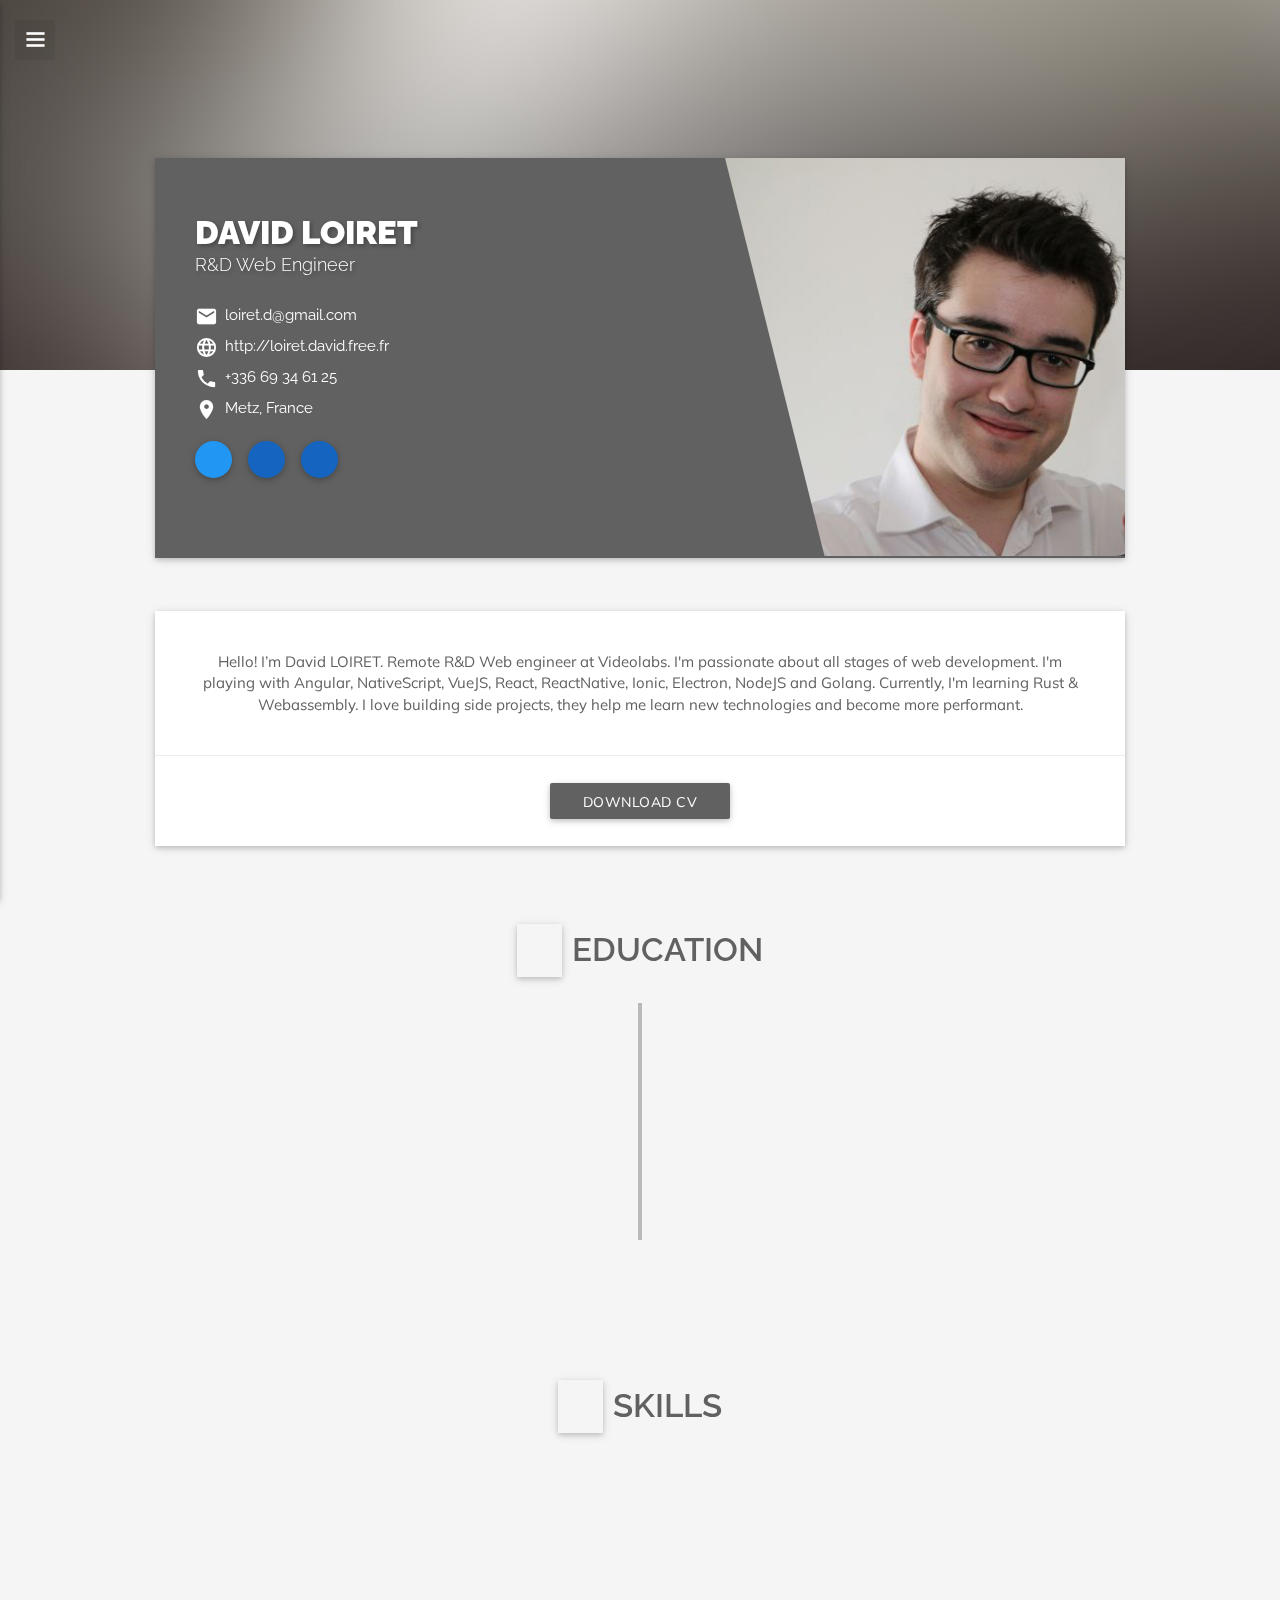
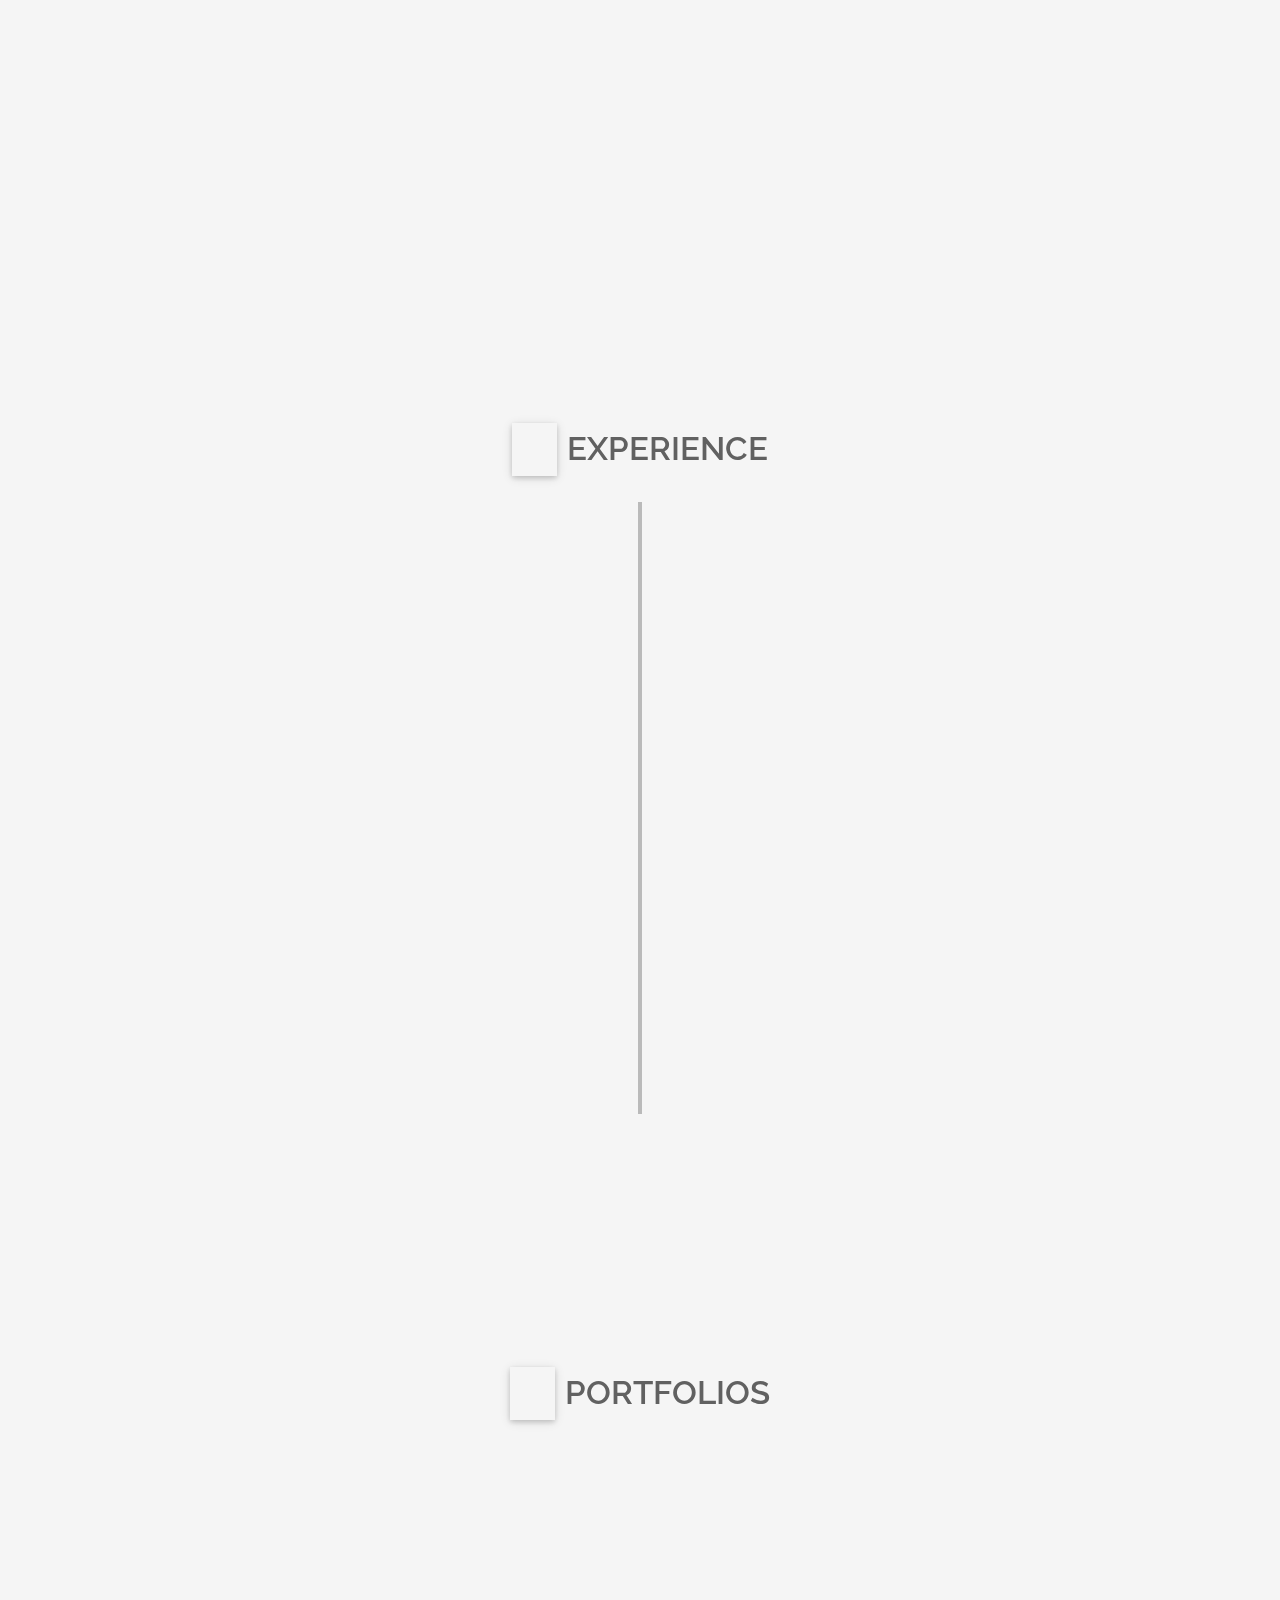
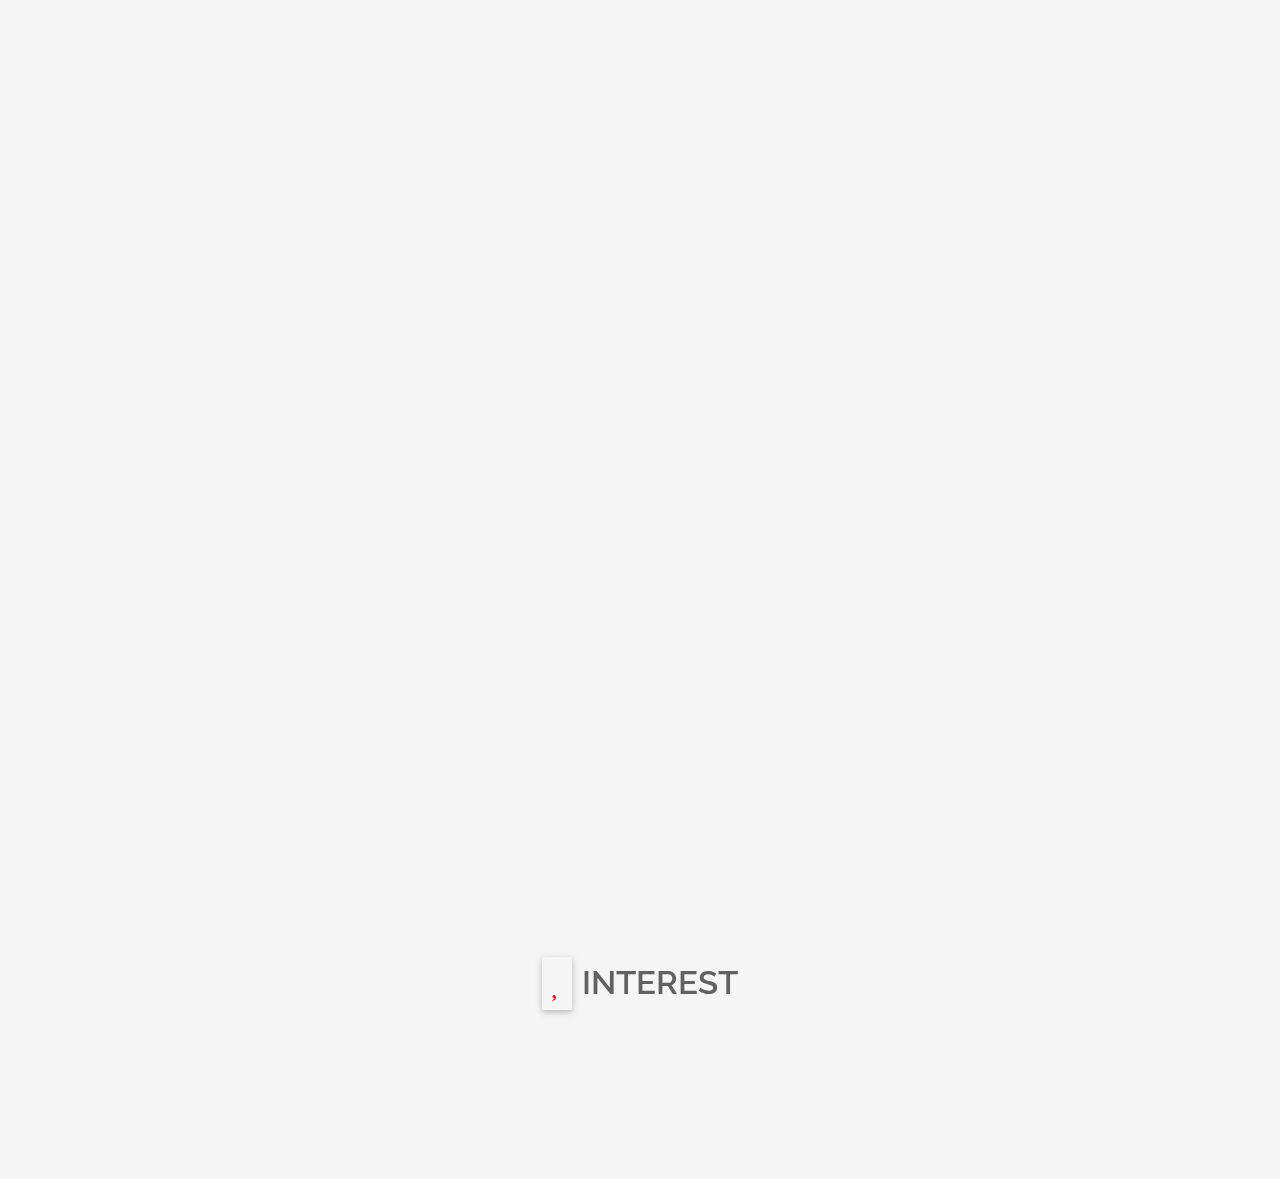
==== index.html @ c0ad0174 "Initial commit" ====
<!DOCTYPE html>
<html lang="en">
<head>
    <meta charset="UTF-8">
    <meta http-equiv="X-UA-Compatible" content="IE=edge">
    <meta name="viewport" content="width=device-width, initial-scale=1, maximum-scale=1">
    <meta name="author" content="David Loiret">
    <meta name="description" content="I’m David LOIRET. Remote R&D Web engineer at Videolabs. I'm passionate about all stages of web development. I'm playing with Angular, NativeScript, VueJS, React, ReactNative, Ionic, Electron, NodeJS and Golang. Currently, I'm learning Rust & Webassembly. I love building side projects, they help me learn new technologies and become more performant.">
    <meta name="keywords" content="">

    <meta property="og:title" content="David LOIRET - RESUME"/>
    <meta property="og:description" content="I’m David LOIRET. Remote R&D Web engineer at Videolabs. I'm passionate about all stages of web development. I'm playing with Angular, NativeScript, VueJS, React, ReactNative, Ionic, Electron, NodeJS and Golang. Currently, I'm learning Rust & Webassembly. I love building side projects, they help me learn new technologies and become more performant."/>
    <meta property="og:type" content="article"/>
    <meta property="og:image" content="images/profile/profile.png"/>
    <meta property="og:url" content="https://example.com/current-url"/>

    <title>David LOIRET - RESUME</title>
    <link rel="icon" href="images/site/fav-icon.png">
    <link rel="apple-touch-icon" href="images/site/apple-touch-icon.png">
    <link href='https://fonts.googleapis.com/css?family=Raleway:500' rel='stylesheet' type='text/css'>
    <link href='https://fonts.googleapis.com/css?family=Muli' rel='stylesheet' type='text/css'>
    <link href="https://fonts.googleapis.com/icon?family=Material+Icons" rel="stylesheet">
    <link href="stylesheets/vendors/font-awesome.min.css" rel="stylesheet">
    <link href="stylesheets/vendors/animate.min.css" rel="stylesheet">
    <link href="stylesheets/vendors/magnific-popup.css" rel="stylesheet">
    <link href="stylesheets/vendors/swiper.min.css" rel="stylesheet">
    <link href="stylesheets/vendors/materialize.css" rel="stylesheet">
    <link href="stylesheets/vendors/bootstrap.min.css" rel="stylesheet">
    <link href="stylesheets/style_gray.css" id="switch_style" rel="stylesheet">
</head>
<body>


<!--==========================================
                  PRE-LOADER
===========================================-->
<div id="loading">
    <div id="loading-center">
        <div id="loading-center-absolute">
            <div class="box-holder animated bounceInDown">
                <span class="load-box"><span class="box-inner"></span></span>
            </div>
            <div class="text-holder text-center">
                <h2>David LOIRET</h2>
                <h6>R&D Web Engineer</h6>
            </div>
        </div>
    </div>
</div>

<!--==========================================
                    HEADER
===========================================-->
<header id="home">
     <!-- MENU BUTTON -->
    <div id="menuToggle">
        <div class="toggle-normal">
            <i class="material-icons top-bar">remove</i>
            <i class="material-icons middle-bar">remove</i>
            <i class="material-icons bottom-bar">remove</i>
        </div>
    </div>
    <nav id="theMenu" class="menu">
        <div id="menu-options" class="menu-wrap">
            <div class="personal-logo card">
                <img alt="personal-logo" class="center-block img-responsive" src="images/profile/profile-mini.jpg">
            </div>
            <br>
            <a href="#home"><i class="title-icon fa fa-user"></i>Home</a>
            <a href="#about"><i class="title-icon fa fa-dashboard"></i>About</a>
            <a href="#education"><i class="title-icon fa fa-graduation-cap"></i>Education</a>
            <a href="#skills"><i class="title-icon fa fa-sliders"></i>Skills</a>
            <a href="#experience"><i class="title-icon fa fa-suitcase"></i>Experience</a>
            <a href="#portfolios"><i class="title-icon fa fa-archive"></i>Portfolios</a>
            <a href="#interest"><i class="title-icon fa fa-heart"></i>Interest</a>
            <!--
            <a href="#contact"><i class="title-icon fa fa-envelope"></i>Contact</a>
            -->
        </div>
    </nav>
    <div class="header-background section"></div>
</header>
<div id="v-card-holder" class="section">
    <div class="container">
        <div class="row">
            <div class="col-md-12 col-sm-12 col-xs-12">
                <div id="v-card" class="card">
                    <div id="profile" class="right">
                        <img alt="profile-image" class="img-responsive" src="images/profile/profile.png">
                        <div class="slant"></div>
                    </div>
                    <div class="card-content">
                        <div class="info-headings">
                            <h4 class="text-uppercase left">David LOIRET</h4>
                            <h6 class="text-capitalize left">R&D Web Engineer</h6>
                        </div>
                        <div class="infos">
                            <ul class="profile-list">
                                <li class="clearfix">
                                    <span class="title"><i class="material-icons">email</i></span>
                                    <span class="content">loiret.d@gmail.com</span>
                                </li>
                                <li class="clearfix">
                                    <span class="title"><i class="material-icons">language</i></span>
                                    <span class="content">http://loiret.david.free.fr</span>
                                </li>
                                <li class="clearfix">
                                    <span class="title"><i class="material-icons">phone</i></span>
                                    <span class="content">+336 69 34 61 25</span>
                                </li>
                                <li class="clearfix">
                                    <span class="title"><i class="material-icons">place</i></span>
                                    <span class="content">Metz, France</span>
                                </li>
                            </ul>
                        </div>
                        <div class="links">
                            <a target="_blank" href="https://twitter.com/david_loiret" class="social btn-floating blue"><i
                                    class="fa fa-twitter"></i></a>
                            <a target="_blank" href="https://www.linkedin.com/in/david-loiret-57247744" class="social  btn-floating blue darken-3"><i
                                    class="fa fa-linkedin"></i></a>
                            <a target="_blank" href="https://github.com/davidloiret" class="social  btn-floating blue darken-3"><i
                                    class="fa fa-github"></i></a>
                        </div>
                    </div>
                </div>
            </div>
        </div>
    </div>
</div>

<!--==========================================
                   ABOUT
===========================================-->
<div id="about" class="section">
    <div class="container">
        <div class="row">
            <div class="col-md-12">
                <!-- DETAILS -->
                <div id="about-card" class="card">
                    <div class="card-content">
                        <p>
                            Hello! I’m David LOIRET. Remote R&D Web engineer at Videolabs.
                            I'm passionate about all stages of web development. I'm playing with Angular, NativeScript, VueJS, React, ReactNative, Ionic, Electron, NodeJS and Golang.
                            Currently, I'm learning Rust & Webassembly.
                            I love building side projects, they help me learn new technologies and become more performant.
                        </p>
                    </div>
                    <div id="about-btn" class="card-action">
                        <div class="about-btn">
                            <a href="cv_david_loiret.pdf" target="_blank" class="btn waves-effect">Download CV</a>
                        </div>
                    </div>
                </div>
            </div>
        </div>
    </div>
</div>


<!--==========================================
                   EDUCATION
===========================================-->
<section id="education" class="section">
    <div class="container">
        <!-- SECTION TITLE -->
        <div class="section-title">
            <h4 class="text-uppercase text-center"><i class="fa fa-book icon-header card" aria-hidden="true"></i>Education</h4>
        </div>

        <div id="timeline-education">
            <div class="timeline-block">
                <div class="timeline-dot"><i class="fa fa-graduation-cap"></i></div>
                <div class="card timeline-content">
                    <div class="card-content">
                        <h6 class="timeline-title">Expertise degree</h6>
                        <div class="timeline-info">
                            <h6>
                                <small>Sup'Biotech, Paris - IONIS</small>
                            </h6>
                            <h6>
                                <small>2012 - 2014</small>
                            </h6>
                        </div>
                        <p>
                            I completed my expertise degree and successfully got a First Class Honours.
                        </p>
                    </div>
                </div>
            </div>
            <div class="timeline-block">
                <div class="timeline-dot"><h6>B</h6></div>
                <div class="card timeline-content">
                    <div class="card-content">
                        <h6 class="timeline-title">Bachelor's degree</h6>
                        <div class="timeline-info">
                            <h6>
                                <small>Sup'Biotech, Paris - IONIS</small>
                            </h6>
                            <h6>
                                <small>2009 - 2012</small>
                            </h6>
                        </div>
                        <p>
                            I completed my preparatory education from this institution.
                            I successful completed all the credits and got A grade overall.
                        </p>
                    </div>
                </div>
            </div>

        </div>
    </div>
</section>


<!--==========================================
                   SKILLS
===========================================-->
<section id="skills" class="section">
    <div class="container">
        <div class="section-title">
            <h4 class="text-uppercase text-center"><i class="fa fa-sliders icon-header card" aria-hidden="true"></i>Skills</h4>
        </div>
        <div class="row">
            <div class="col-md-12 col-sm-12 col-xs-12">
                <div id="skills-card" class="card">
                    <div class="card-content">
                        <div class="row">
                            <div class="col-md-4 col-sm-4 col-xs-12">
                                <div class="skills-title">
                                    <h6 class="text-center">Frontend</h6>
                                </div>
                                <div class="skillbar" data-percent="100%">
                                    <div class="skillbar-title"><span>HTML5 / CSS3 / SASS</span></div>
                                    <div class="skillbar-bar"></div>
                                    <div class="skill-bar-percent">100%</div>
                                </div>
                                <div class="skillbar" data-percent="100%">
                                    <div class="skillbar-title"><span>JavaScript / TypeScript</span></div>
                                    <div class="skillbar-bar"></div>
                                    <div class="skill-bar-percent">100%</div>
                                </div>
                                <div class="skillbar" data-percent="99%">
                                    <div class="skillbar-title"><span>Angular 1 & 2</span></div>
                                    <div class="skillbar-bar"></div>
                                    <div class="skill-bar-percent">99%</div>
                                </div>
                                <div class="skillbar" data-percent="90%">
                                    <div class="skillbar-title"><span>React</span></div>
                                    <div class="skillbar-bar"></div>
                                    <div class="skill-bar-percent">90%</div>
                                </div>
                                <div class="skillbar" data-percent="80%">
                                    <div class="skillbar-title"><span>React Native</span></div>
                                    <div class="skillbar-bar"></div>
                                    <div class="skill-bar-percent">80%</div>
                                </div>
                                <div class="skillbar" data-percent="70%">
                                    <div class="skillbar-title"><span>PHP</span></div>
                                    <div class="skillbar-bar"></div>
                                    <div class="skill-bar-percent">70%</div>
                                </div>
                                <div class="skillbar" data-percent="100%">
                                    <div class="skillbar-title"><span>Ionic</span></div>
                                    <div class="skillbar-bar"></div>
                                    <div class="skill-bar-percent">100%</div>
                                </div>
                            </div>
                            <div class="col-md-4 col-sm-4 col-xs-12">
                                <div class="skills-title">
                                    <h6 class="text-center">Backend</h6>
                                </div>
                                <div class="skillbar" data-percent="95%">
                                    <div class="skillbar-title"><span>NodeJS</span></div>
                                    <div class="skillbar-bar"></div>
                                    <div class="skill-bar-percent">95%</div>
                                </div>
                                <div class="skillbar" data-percent="80%">
                                    <div class="skillbar-title"><span>Go</span></div>
                                    <div class="skillbar-bar"></div>
                                    <div class="skill-bar-percent">80%</div>
                                </div>
                                <div class="skillbar" data-percent="80%">
                                    <div class="skillbar-title"><span>MySQL, PostgreSQL</span></div>
                                    <div class="skillbar-bar"></div>
                                    <div class="skill-bar-percent">80%</div>
                                </div>
                                <div class="skillbar" data-percent="85%">
                                    <div class="skillbar-title"><span>Neo4j, MongoDB, Redis</span></div>
                                    <div class="skillbar-bar"></div>
                                    <div class="skill-bar-percent">85%</div>
                                </div>
                                <div class="skillbar" data-percent="100%">
                                    <div class="skillbar-title"><span>REST API design</span></div>
                                    <div class="skillbar-bar"></div>
                                    <div class="skill-bar-percent">100%</div>
                                </div>
                                <div class="skillbar" data-percent="95%">
                                    <div class="skillbar-title"><span>Docker</span></div>
                                    <div class="skillbar-bar"></div>
                                    <div class="skill-bar-percent">95%</div>
                                </div>
                                <div class="skillbar" data-percent="50%">
                                    <div class="skillbar-title"><span>Kubernetes</span></div>
                                    <div class="skillbar-bar"></div>
                                    <div class="skill-bar-percent">50%</div>
                                </div>
                            </div>
                            <div class="col-md-4 col-sm-4 col-xs-12">
                                <div class="skills-title">
                                    <h6 class="text-center">Personal</h6>
                                </div>
                                <div class="skillbar" data-percent="90%">
                                    <div class="skillbar-title"><span>Communication</span></div>
                                    <div class="skillbar-bar"></div>
                                    <div class="skill-bar-percent">90%</div>
                                </div>
                                <div class="skillbar" data-percent="100%">
                                    <div class="skillbar-title"><span>Teamwork</span></div>
                                    <div class="skillbar-bar"></div>
                                    <div class="skill-bar-percent">100%</div>
                                </div>
                                <div class="skillbar" data-percent="90%">
                                    <div class="skillbar-title"><span>Creativity</span></div>
                                    <div class="skillbar-bar"></div>
                                    <div class="skill-bar-percent">90%</div>
                                </div>
                                <div class="skillbar" data-percent="100%">
                                    <div class="skillbar-title"><span>Dedication</span></div>
                                    <div class="skillbar-bar"></div>
                                    <div class="skill-bar-percent">100%</div>
                                </div>
                            </div>
                        </div>
                    </div>
                </div>
            </div>
        </div>
    </div>
</section>

<!--==========================================
                   EXPERIENCE
===========================================-->
<section id="experience" class="section">
    <div class="container">
        <!-- SECTION TITLE -->
        <div class="section-title">
            <h4 class="text-uppercase text-center"><i class="fa fa-puzzle-piece card icon-header" aria-hidden="true"></i>Experience</h4>
        </div>

        <div id="timeline-experience">
            <div class="timeline-block">
                <div class="timeline-dot"><h6>V</h6></div>
                <div class="card timeline-content">
                    <div class="card-content">
                        <h6 class="timeline-title">Remote R&D Web Engineer</h6>
                        <div class="timeline-info">
                            <h6>
                                <small><a target="_blank" href="https://videolabs.io">Videolabs</a></small>
                            </h6>
                            <h6>
                                <small>Juin 2016 - Continue...</small>
                            </h6>
                        </div>
                        <p>
                            Lead of the frontend of a multi-media content tracking and recommendation service build on top of Angular. I'm also in charge of the development of the scrobble browser extension.
                            When needed, I'm performing missions for multi-media clients.
                        </p>
                    </div>
                </div>
            </div>
            <div class="timeline-block">
                <div class="timeline-dot"><h6>G</h6></div>
                <div class="card timeline-content">
                    <div class="card-content">
                        <h6 class="timeline-title">Mentor</h6>
                        <div class="timeline-info">
                            <h6>
                                <small><a href="https://summerofcode.withgoogle.com/">Videolan Google Summer Of Code</a></small>
                            </h6>
                            <h6>
                                <small>May 30 - August 21, 2017</small>
                            </h6>
                        </div>
                        <p>
                            Redesign of the VLC remote web interface. The aims were to bring a better UI and move to modern frontend using Vuejs and ES6.
                            <a target="_blank" href="https://medium.com/@gautamc/google-summer-of-code-2017-final-report-ef869351937f">View report</a>
                            <br/><br/>
                            <small><a class="popup-image" data-effect="mfp-3d-unfold" href="images/google_summer_of_code/certificate_google_summer_of_code.png">View certificate</a></small>
                        </p>
                    </div>
                </div>
            </div>
            <div class="timeline-block">
                <div class="timeline-dot"><h6>S</h6></div>
                <div class="card timeline-content">
                    <div class="card-content">
                        <h6 class="timeline-title">R&D Web Engineer</h6>
                        <div class="timeline-info">
                            <h6>
                                <small><a target="_blank" href="http://www.spallian.com">Spallian</a></small>
                            </h6>
                            <h6>
                                <small>Dec 2014 - Mai 2015</small>
                            </h6>
                        </div>
                        <p>
                            Development of <a href="http://www.spallian.com/solution/tellmycity">TellMyCity</a> (AngularJS, Cordova, Ionic).
                            I was responsible for the development of the backoffice and the mobile application.
                            <a href="http://www.spallian.com/solution/tellmycity">TellMyCity</a> simplifies the whole relation between citizens and public services. 
                        </p>
                    </div>
                </div>
            </div>
            <div class="timeline-block">
                <div class="timeline-dot"><h6>V</h6></div>
                <div class="card timeline-content">
                    <div class="card-content">
                        <h6 class="timeline-title">Web Developer</h6>
                        <div class="timeline-info">
                            <h6>
                                <small><a target="_blank" href="https://www.vanksen.com/">Vanksen</a></small>
                            </h6>
                            <h6>
                                <small>Aug 2014 - Nov 2014</small>
                            </h6>
                        </div>
                        <p>
                            Development of Facebook games & Websites (PHP, JavaScript, HTML5, CSS3)
                        </p>
                    </div>
                </div>
            </div>
            <div class="timeline-block">
                <div class="timeline-dot"><h6>D</h6></div>
                <div class="card timeline-content">
                    <div class="card-content">
                        <h6 class="timeline-title">Frontend developer</h6>
                        <div class="timeline-info">
                            <h6>
                                <small><a target="_blank" href="https://discngine.com">Discngine</a></small>
                            </h6>
                            <h6>
                                <small>Feb 2014 - Juil 2014</small>
                            </h6>
                        </div>
                        <p>
                            Development of a interactive Web App for the visualization of large dataset (network graph)
                        </p>
                    </div>
                </div>
            </div>

        </div>
    </div>
</section>

<!--==========================================
                  PORTFOLIOS
===========================================-->
<section id="portfolios" class="section">
    <div class="container">
        <div class="section-title">
            <h4 class="text-uppercase text-center"><i class="fa fa-briefcase icon-header card"></i>Portfolios</h4>
        </div>
        <div id="portfolios-card" class="row">
            <ul class="nav nav-tabs">
                <li class="active waves-effect list-shuffle"><a id="all-sample" class="active" href="#all"
                                                                data-toggle="tab">ALL</a>
                <li class="waves-effect list-shuffle"><a class="cate" href="#a" data-toggle="tab">APPS</a></li>
                <li class="waves-effect list-shuffle"><a class="cate" href="#c" data-toggle="tab">WEBSITES</a></li>
            </ul>
            <div class="tab-content">
                <div id="all"></div>
                <div id="a" class="row">
                    <div class="col-md-9 col-sm-12 col-xs-12 grid inLeft">
                        <figure class="port-effect-scale">
                            <img src="images/discngine/appli1-web.jpg" class="img-responsive discngine-img" alt="portfolio-demo"/>
                            <figcaption>
                                <h2>DataViz at Discngine</h2>
                                <p>Interactive Web App for the visualization of network graph.
                                Build with Angular.js, Neo4j, PHP</p>

                                <a href="images/discngine/appli1.png" class="popup-image" data-effect="mfp-3d-unfold">View
                                    more</a>
                            </figcaption>
                        </figure>
                    </div>

                    <div class="col-md-3 col-sm-4 col-xs-12 grid inLeft">
                        <figure class="port-effect-up">
                            <img src="images/tellmycity/home-web.jpg" class="img-responsive" alt="portfolio-demo"/>
                            <figcaption>
                                <h2><i class="fa fa-play-circle" aria-hidden="true"></i>TellMyCity Mobile<span> </span>
                                </h2>
                                <p>Build with Ionic</p>
                                <a class="popup-youtube" href="https://www.youtube.com/watch?v=nOumxP2wpcM">View more</a>
                            </figcaption>
                        </figure>
                    </div>

                    <div class="col-md-8 col-sm-8 col-xs-12 grid inRight">
                        <figure class="port-effect-up">
                            <img src="images/tellmycity/signaler_1-web.jpg" class="img-responsive" alt="portfolio-demo"/>
                            <figcaption>
                                <h2><i class="fa fa-play-circle" aria-hidden="true"></i>TellMyCity Backoffice<span></span>
                                </h2>
                                <p>Build with Angular.js, OpenStreet map</p>
                                <a class="popup-youtube" href="https://www.youtube.com/watch?v=nOumxP2wpcM">View more</a>
                            </figcaption>
                        </figure>
                    </div>
                    <div class="col-md-4 col-sm-8 col-xs-12 grid inRight">
                        <figure class="port-effect-up">
                            <img src="images/cashklick/sbg-nativescript-web.jpg" class="img-responsive sbg-img" alt="portfolio-demo"/>
                            <figcaption>
                                <h2>SBG Alerting Backoffice</h2>
                                <p>Build with Angular & NativeScript</p>
                                <a href="images/cashklick/sbg-nativescript-web.jpg" class="popup-image" data-effect="mfp-3d-unfold">View
                                    more</a>
                            </figcaption>
                        </figure>
                    </div>
                </div>

                <div id="c" class="row">
                    <div class="col-md-4 col-sm-6 col-xs-12 grid inLeft">
                        <figure class="port-effect-up">
                            <img src="images/videolabs/videolabs.io-mini.png" class="img-responsive" alt="portfolio-demo"/>
                            <figcaption>
                                <h2>Videolabs Website</h2>
                                <p>Videolabs Website</p>
                                <a target="_blank" href="https://videolabs.io">View more</a>
                            </figcaption>
                        </figure>
                    </div>
                    <div class="col-md-4 col-sm-6 col-xs-12 grid inLeft">
                        <figure class="port-effect-up">
                            <img src="images/videolabs/videolan_events_vdd18-mini.png" class="img-responsive" alt="portfolio-demo"/>
                            <figcaption>
                                <h2>Video Dev Days 2018 Website</h2>
                                <p>Video Dev Days 2018 Website</p>
                                <a target="_blank" href="https://www.videolan.org/videolan/events/vdd18/">View more</a>
                            </figcaption>
                        </figure>
                    </div>
                    <div class="col-md-4 col-sm-6 col-xs-12 grid inLeft">
                        <figure class="port-effect-up">
                            <img src="images/videolabs/vizr.io-mini.png" class="img-responsive" alt="portfolio-demo"/>
                            <figcaption>
                                <h2>Vizr Website</h2>
                                <p>Vizr Website</p>
                                <a target="_blank" href="https://vizr.io/">View more</a>
                            </figcaption>
                        </figure>
                    </div>
                </div>
            </div>
            <div class="row">
                <div class="col-md-12 col-sm-12 col-xs-12">
                    <button id="add-more" class="center-block btn-large waves-effect"><i id="port-add-icon"
                                                                                         class="fa fa-plus"></i>
                    </button>
                </div>
            </div>
        </div>
    </div>
</section>

<!--==========================================
                   INTEREST
===========================================-->
<section id="interest" class="section">
    <div class="container">
        <!-- SECTION TITLE -->
        <div class="section-title">
            <h4 class="text-uppercase text-center"><i class="fa fa-heart card icon-header icon-heart" aria-hidden="true"></i>Interest</h4>
        </div>

        <div id="interest-card" class="card">
            <div class="row no-gutters">
                <div class="col-md-2 col-sm-4 col-xs-6  box text-center">
                    <div class="interest-icon">
                        <i class="fa fa-music"></i>
                        <span>Music</span>
                    </div>
                </div>
                <div class="col-md-2 col-sm-4 col-xs-6 box text-center">
                    <div class="interest-icon-even">
                        <i class="fa fa-gamepad"></i>
                        <span>Gaming</span>
                    </div>
                </div>
                <div class="col-md-2 col-sm-4 col-xs-6 box text-center">
                    <div class="interest-icon">
                        <i class="fa fa-camera"></i>
                        <span>Photography</span>
                    </div>
                </div>
                <div class="col-md-2 col-sm-4 col-xs-6 box text-center">
                    <div class="interest-icon-even">
                        <i class="fa fa-pencil"></i>
                        <span>Creation</span>
                    </div>
                </div>
                <div class="col-md-2 col-sm-4 col-xs-6 box text-center">
                    <div class="interest-icon">
                        <i class="fa fa-plane"></i>
                        <span>Traveling</span>
                    </div>
                </div>
                <div class="col-md-2 col-sm-4 col-xs-6 box text-center">
                    <div class="interest-icon-even">
                        <i class="fa fa-film"></i>
                        <span>Movies</span>
                    </div>
                </div>
            </div>
        </div>
    </div>
</section>
<div id="scroll-top">
    <div id="scrollup"><i class="fa fa-angle-up"></i></div>
</div>

<footer>

</footer>

<!--==========================================
                  SCRIPTS
===========================================-->

<!--==========================================
                  OTHER PROJECTS
                  - Pixelyo (add to portfolio when screenshot)
                  - Next -> add portfolio
                  - Followlib bot
                  - Facebook bot (cashklick freelance)
                  - Drawing lib
                  - LiveEditor
                  - WonderGro
===========================================-->
<script src="javascript/vendors/jquery-2.1.3.min.js"></script>
<script src="javascript/vendors/bootstrap.min.js"></script>
<script src="javascript/vendors/materialize.min.js"></script>
<script src="javascript/vendors/markerwithlabel.min.js"></script>
<script src="javascript/vendors/retina.min.js"></script>
<script src="javascript/vendors/scrollreveal.min.js"></script>
<script src="javascript/vendors/swiper.jquery.min.js"></script>
<script src="javascript/vendors/jquery.magnific-popup.min.js"></script>
<script src="javascript/custom.js"></script>


</body>
</html>
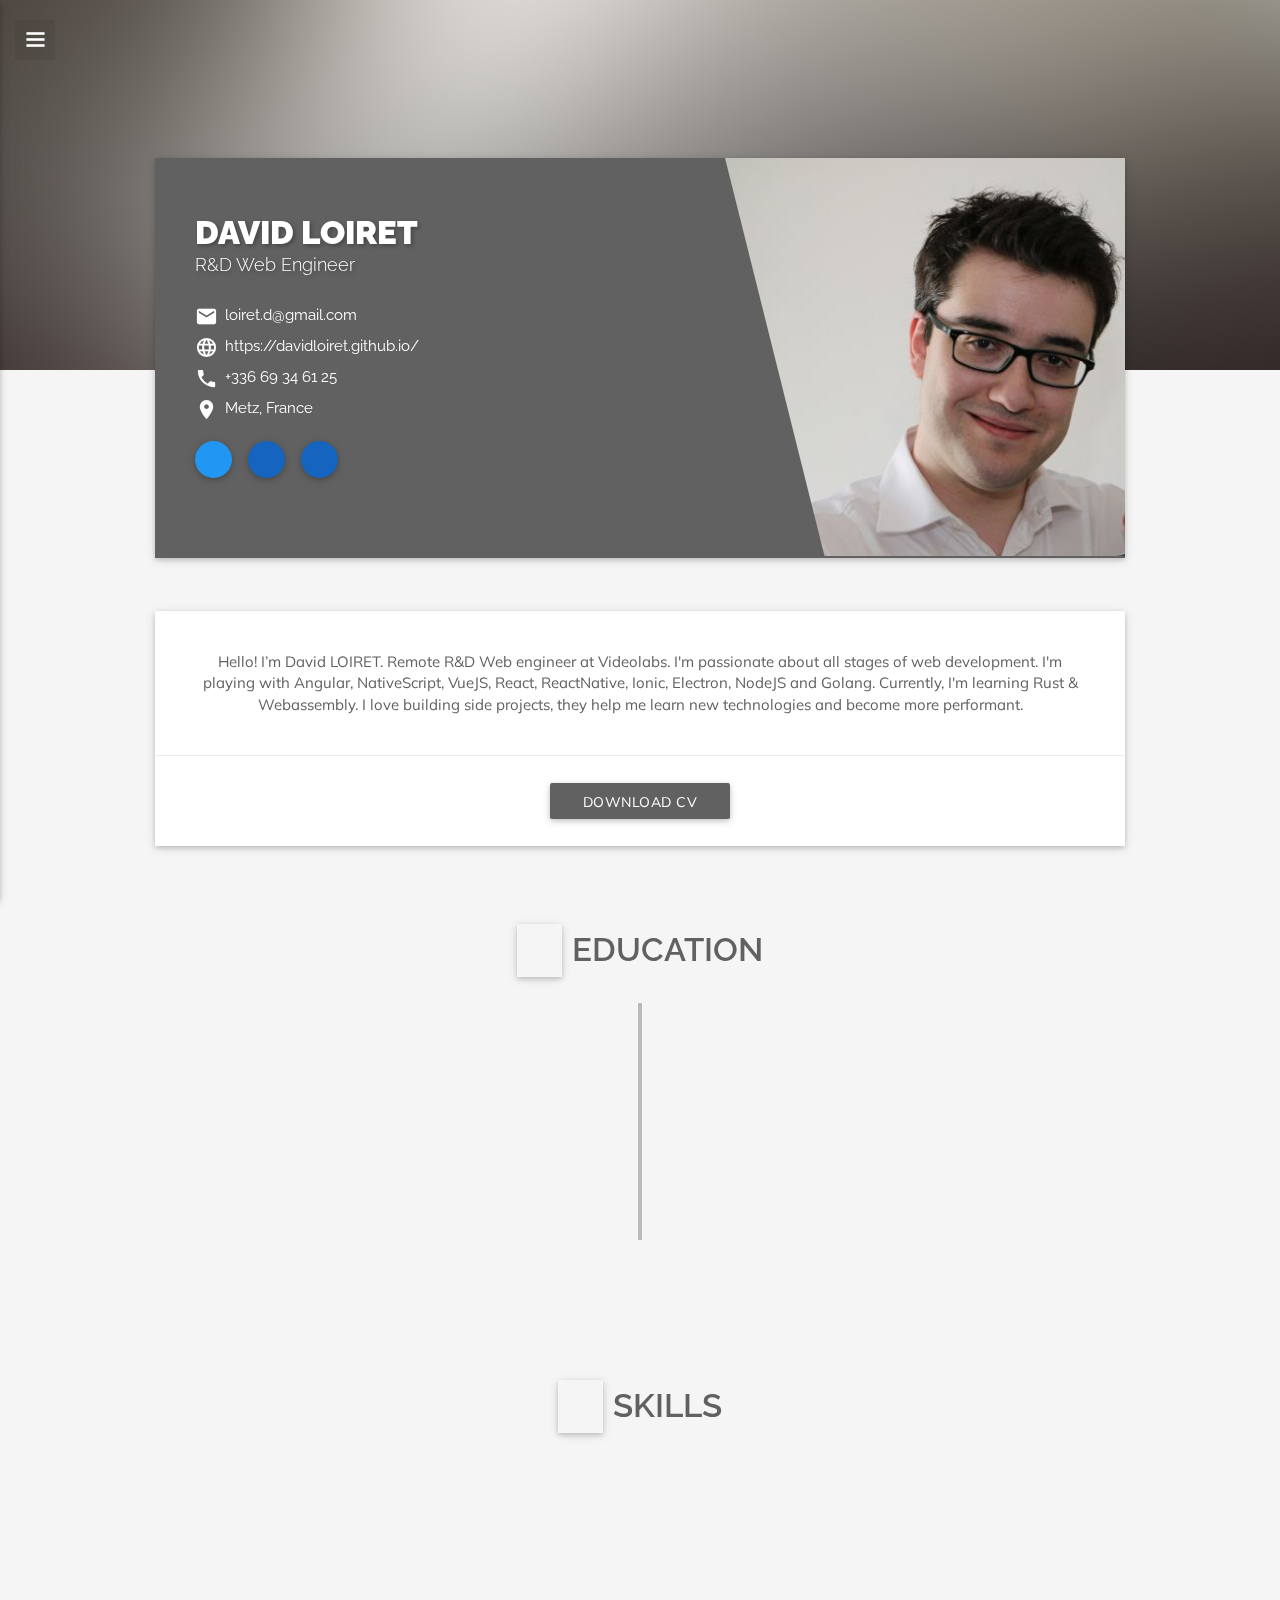
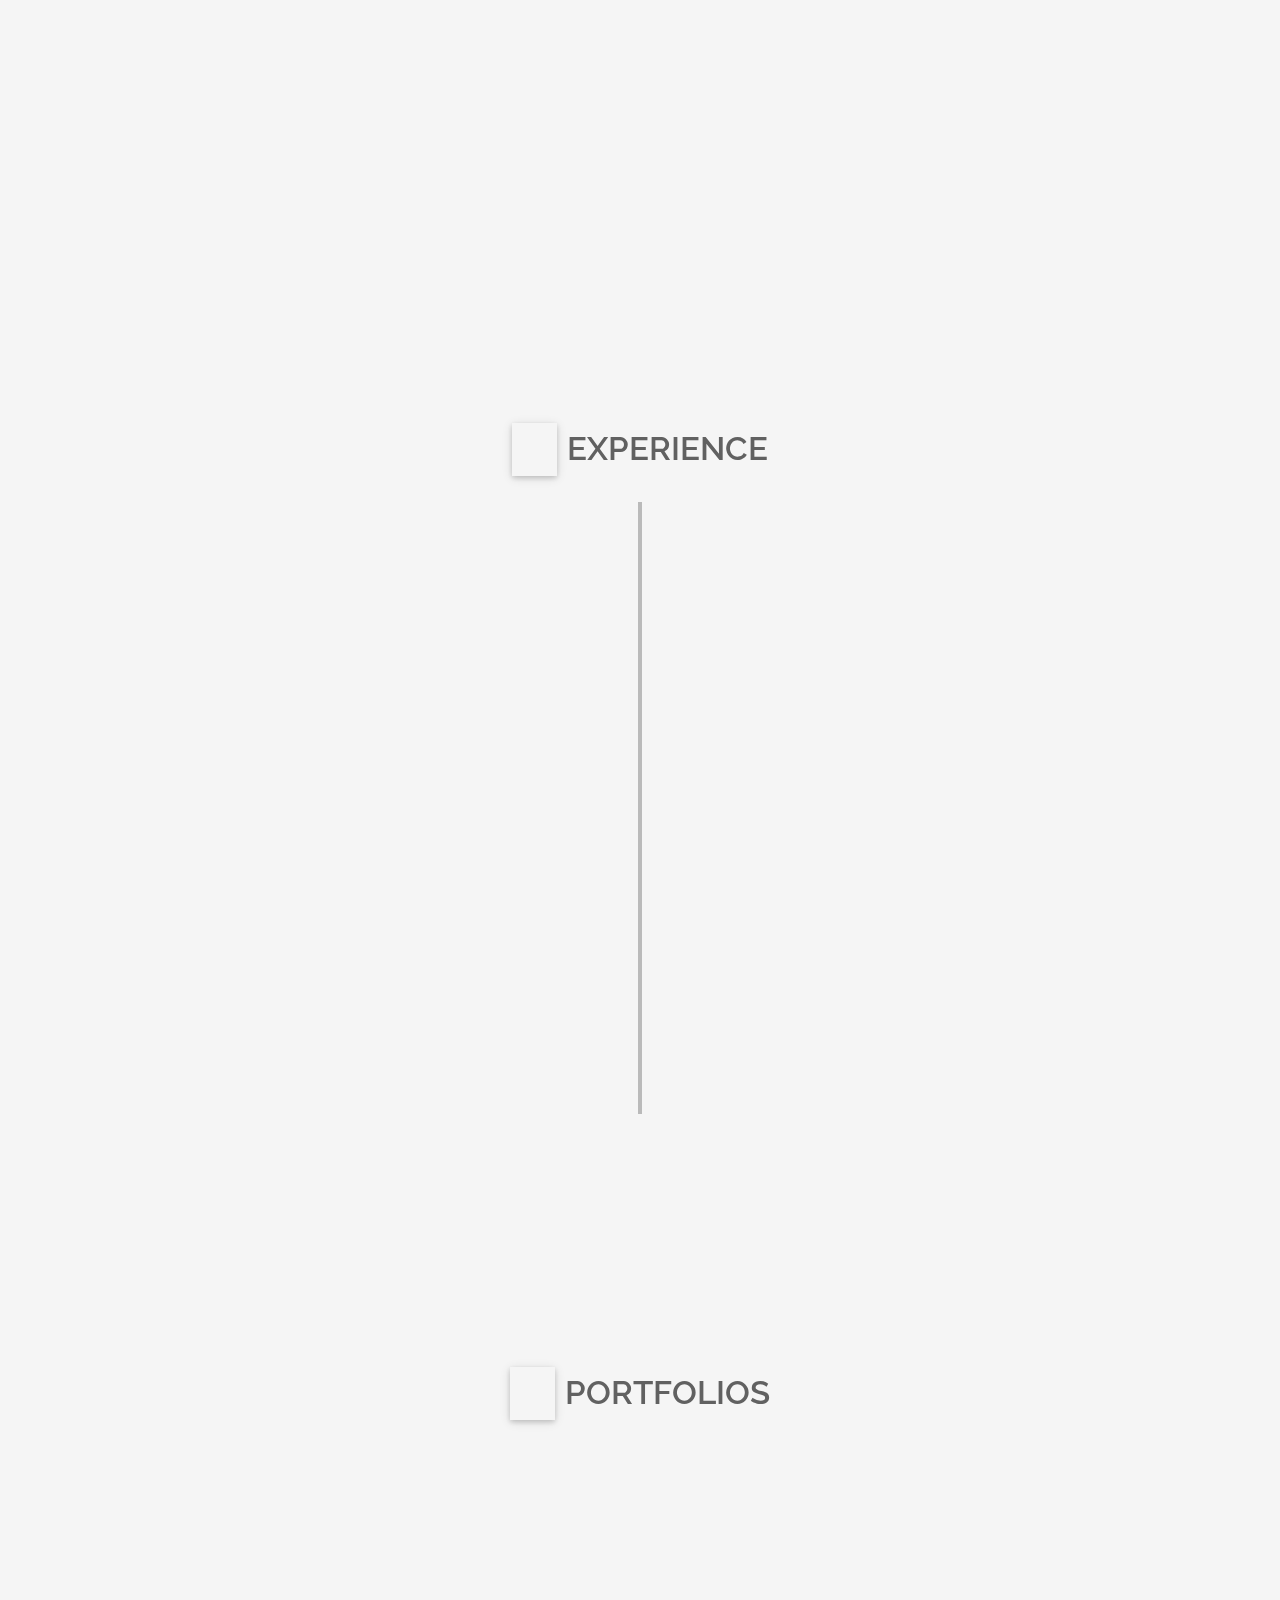
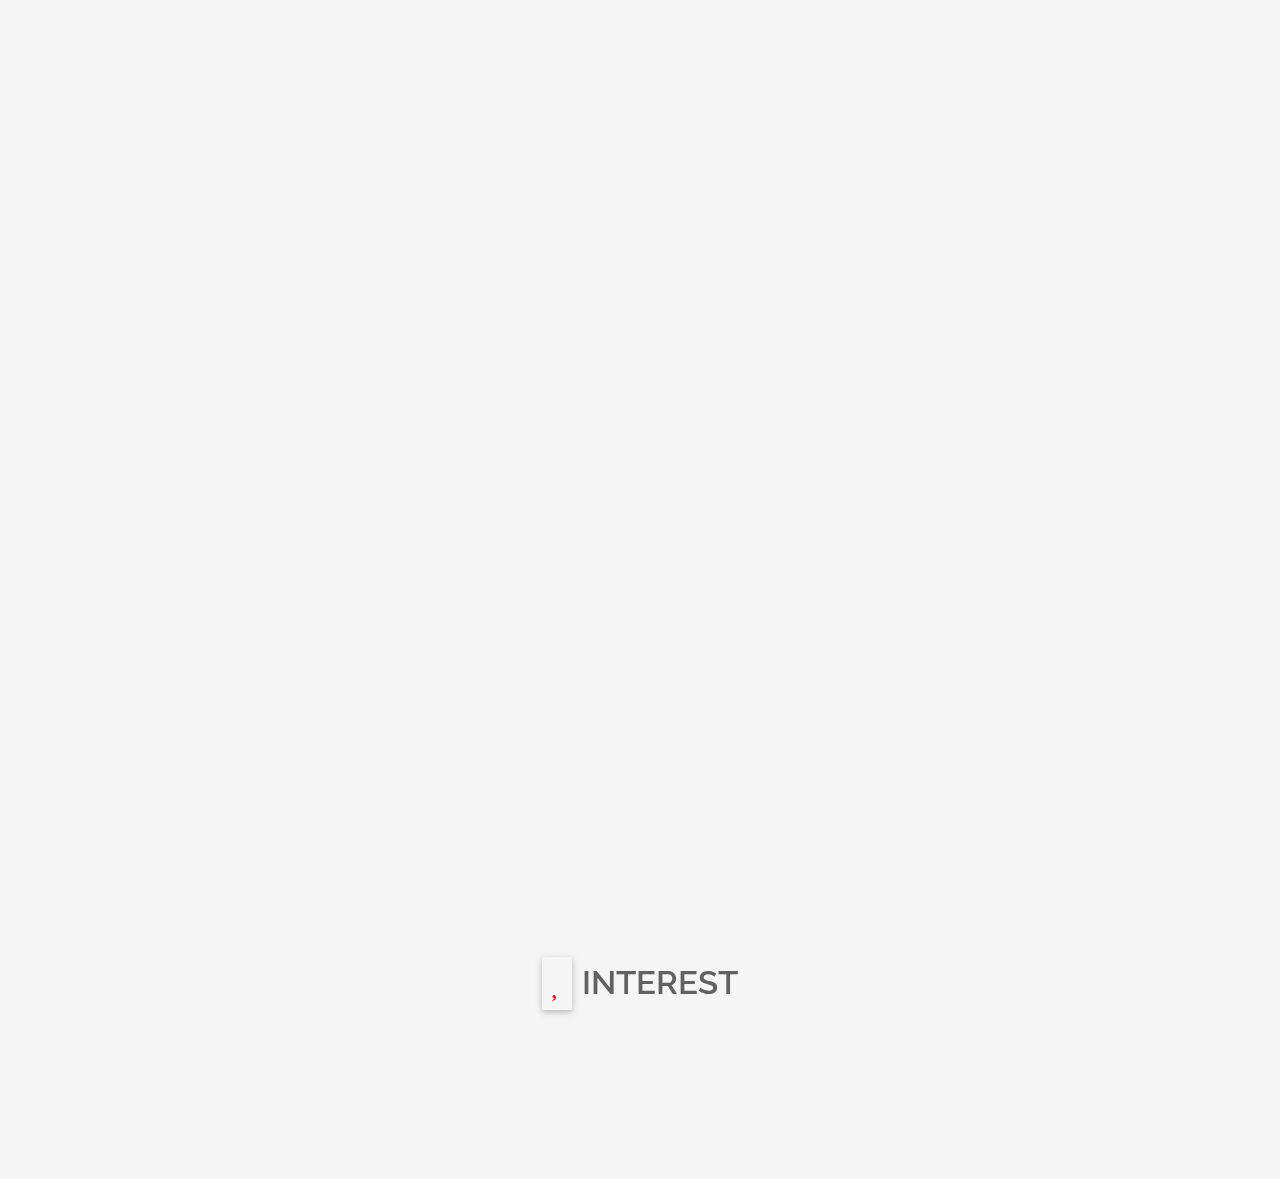
==== commit 66afccc6: "Update website url" ====
--- a/index.html
+++ b/index.html
@@ -11,8 +11,8 @@
     <meta property="og:title" content="David LOIRET - RESUME"/>
     <meta property="og:description" content="I’m David LOIRET. Remote R&D Web engineer at Videolabs. I'm passionate about all stages of web development. I'm playing with Angular, NativeScript, VueJS, React, ReactNative, Ionic, Electron, NodeJS and Golang. Currently, I'm learning Rust & Webassembly. I love building side projects, they help me learn new technologies and become more performant."/>
     <meta property="og:type" content="article"/>
-    <meta property="og:image" content="images/profile/profile.png"/>
-    <meta property="og:url" content="https://example.com/current-url"/>
+    <meta property="og:image" content="https://davidloiret.github.io/images/profile/profile.png"/>
+    <meta property="og:url" content="https://davidloiret.github.io/"/>
 
     <title>David LOIRET - RESUME</title>
     <link rel="icon" href="images/site/fav-icon.png">
@@ -102,7 +102,7 @@
                                 </li>
                                 <li class="clearfix">
                                     <span class="title"><i class="material-icons">language</i></span>
-                                    <span class="content">http://loiret.david.free.fr</span>
+                                    <span class="content">https://davidloiret.github.io/</span>
                                 </li>
                                 <li class="clearfix">
                                     <span class="title"><i class="material-icons">phone</i></span>
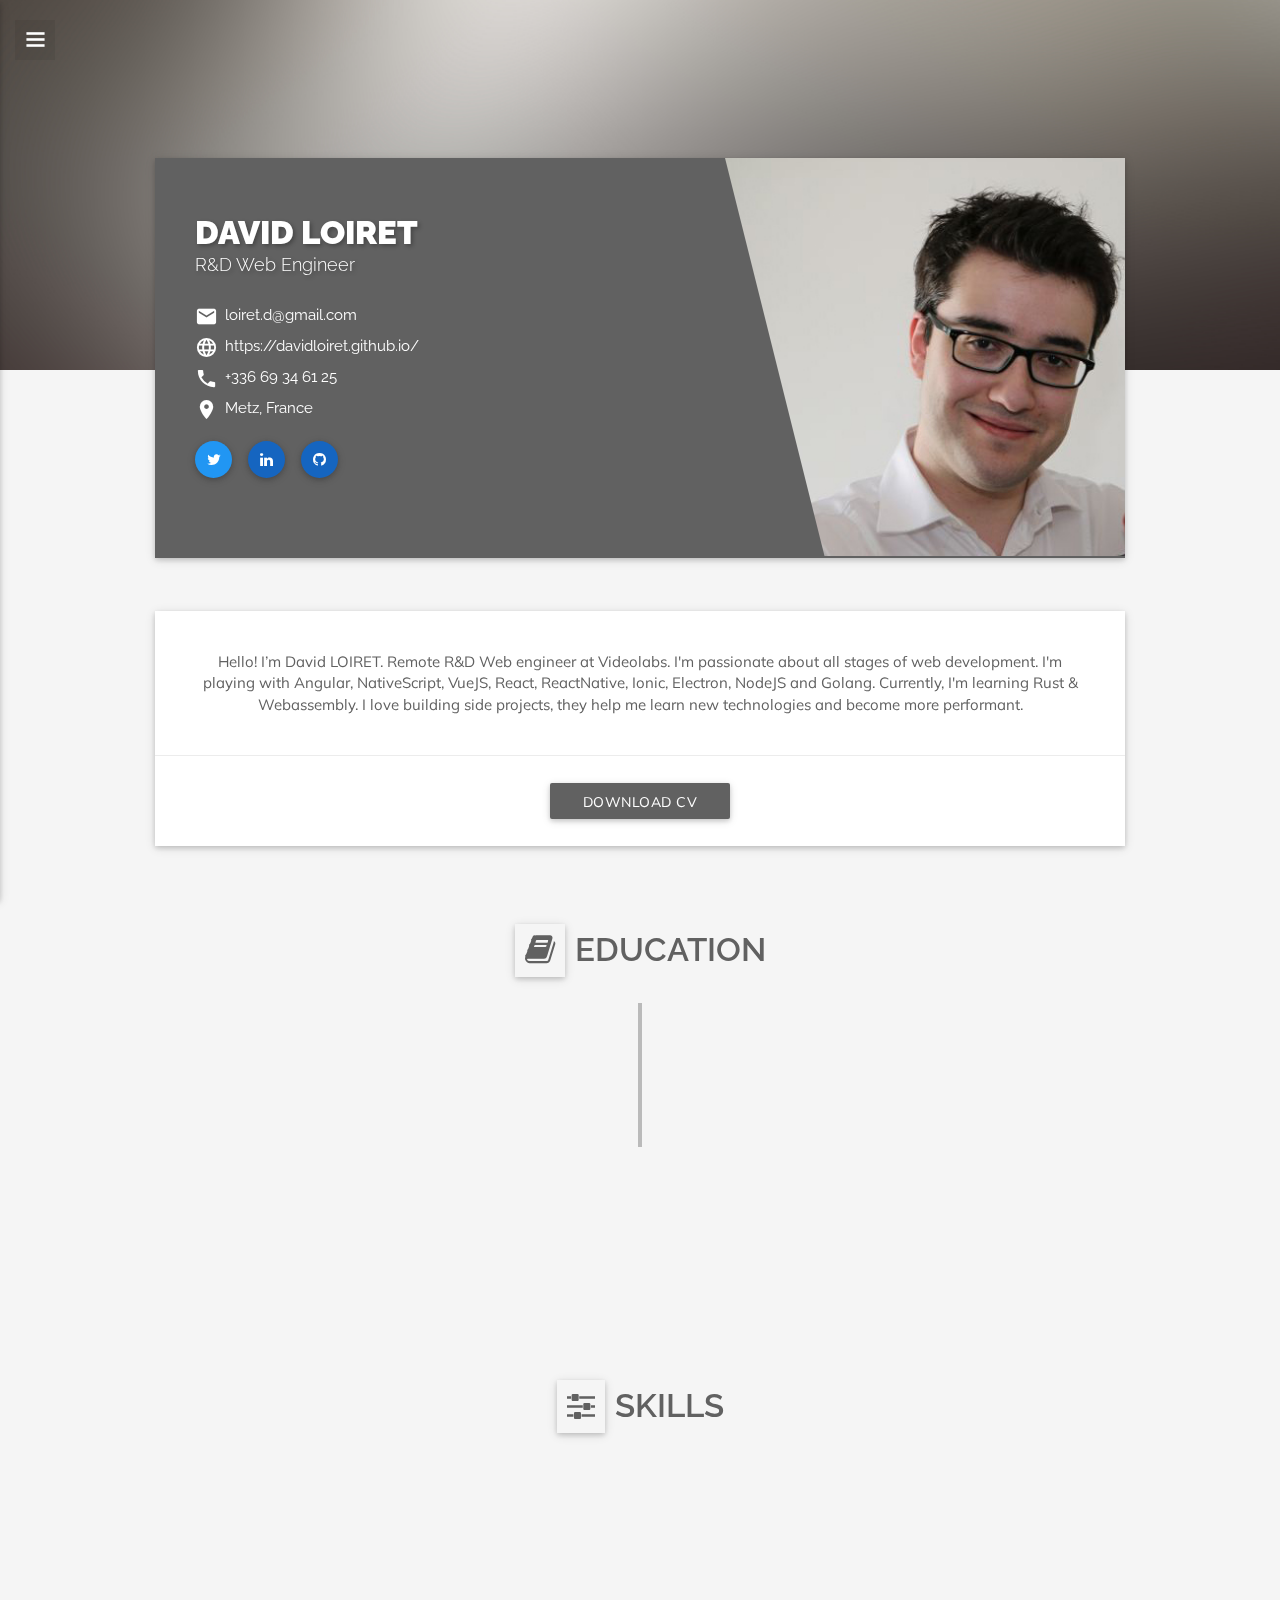
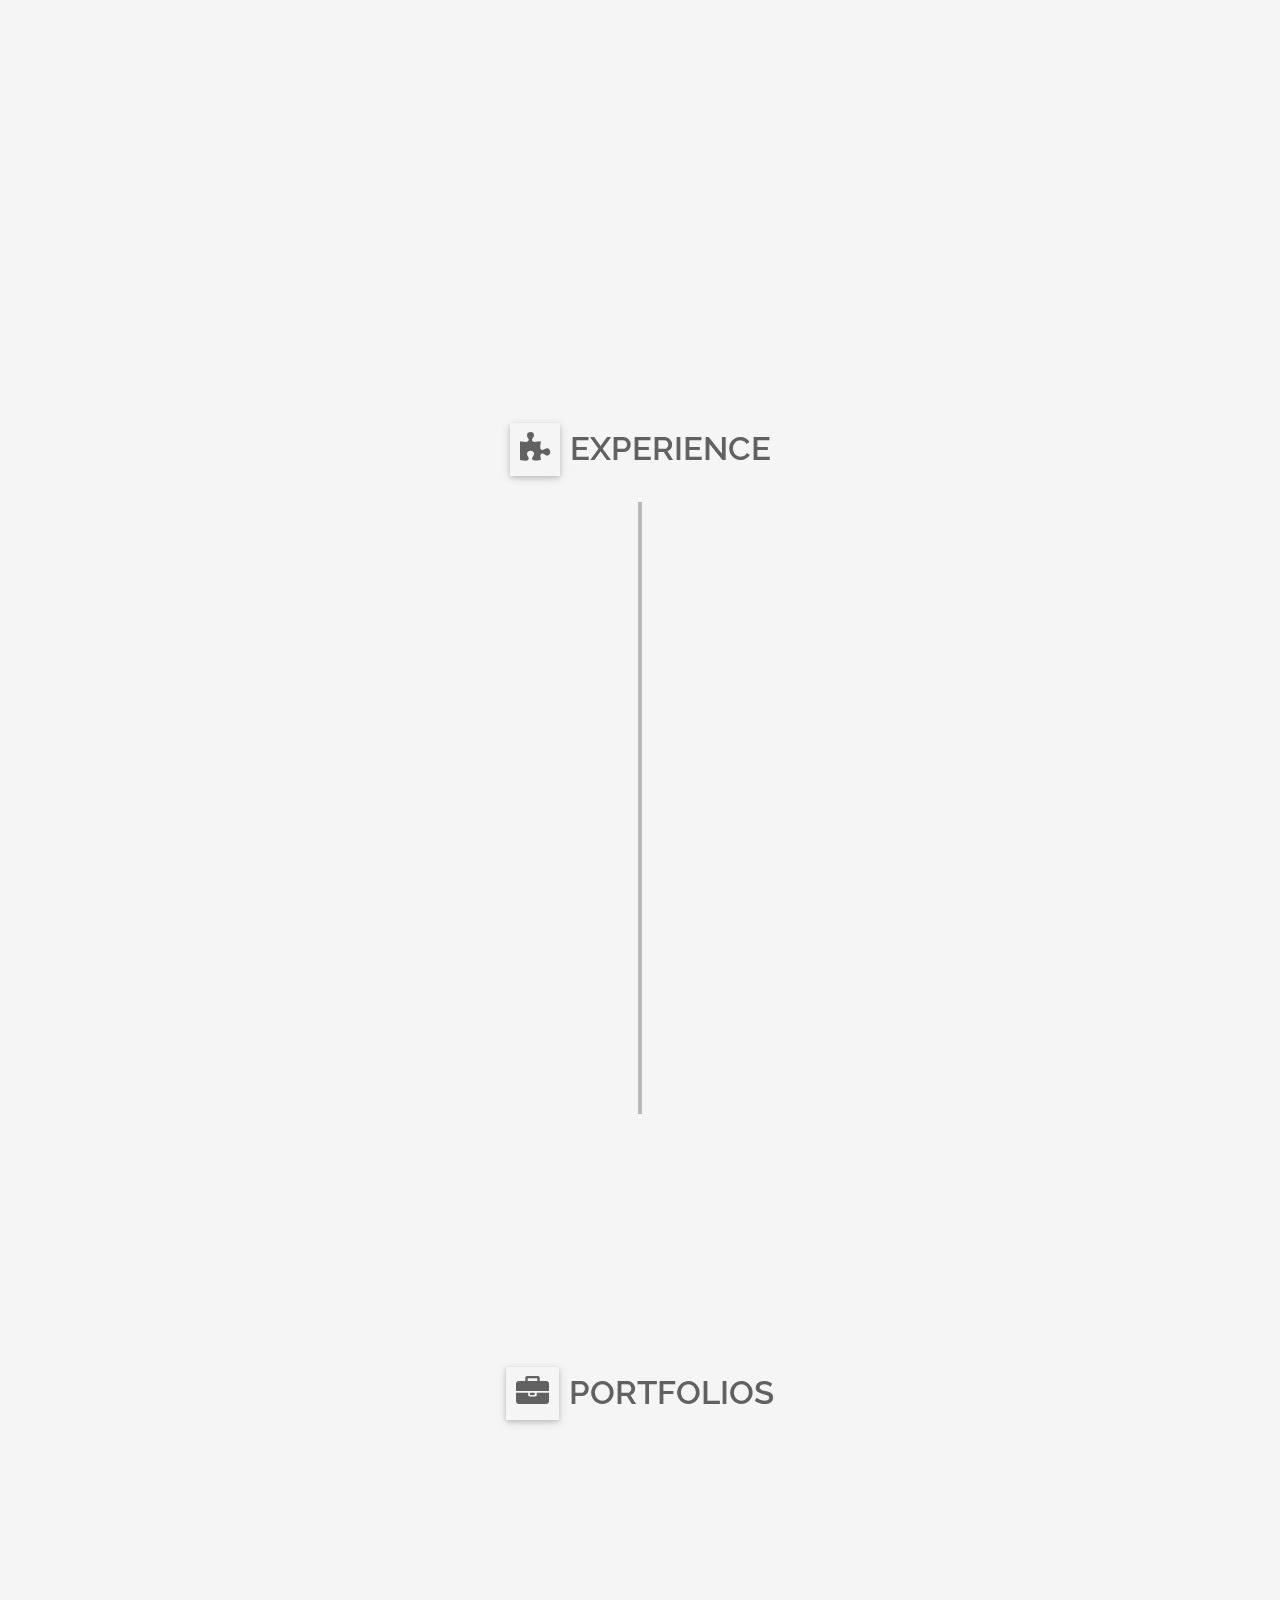
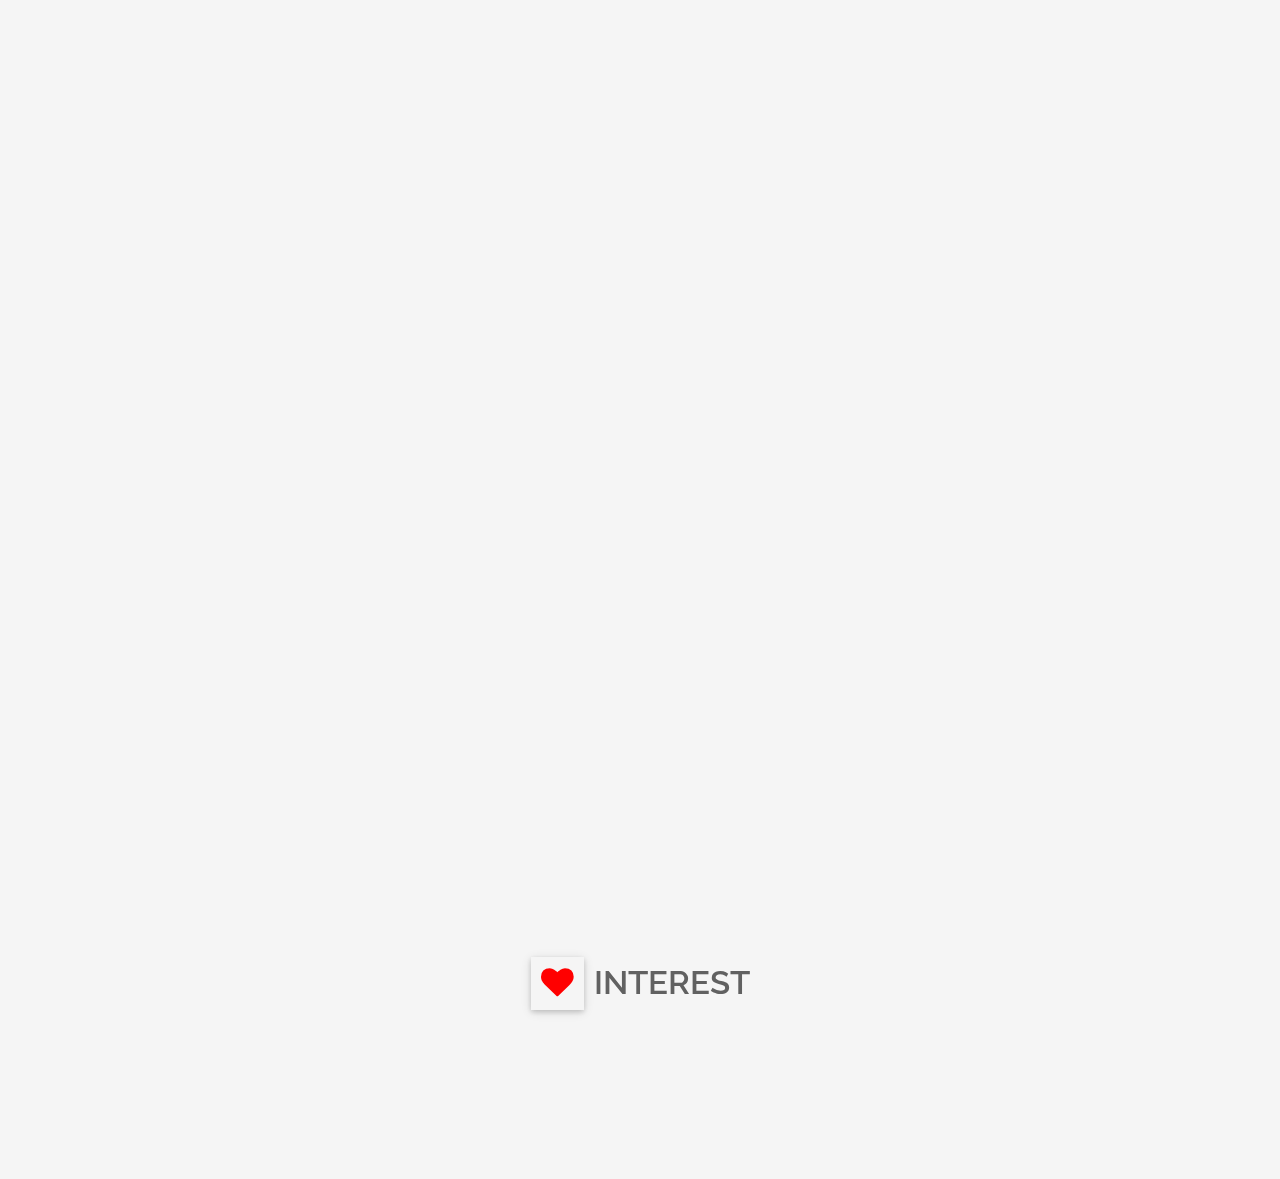
==== commit ab3332e6: "Remove unused vendor" ====
--- a/index.html
+++ b/index.html
@@ -176,7 +176,7 @@
                         <h6 class="timeline-title">Expertise degree</h6>
                         <div class="timeline-info">
                             <h6>
-                                <small>Sup'Biotech, Paris - IONIS</small>
+                                <small><a target="_blank" href="https://www.supbiotech.fr/">Sup'Biotech, Paris - IONIS</a></small>
                             </h6>
                             <h6>
                                 <small>2012 - 2014</small>
@@ -195,7 +195,7 @@
                         <h6 class="timeline-title">Bachelor's degree</h6>
                         <div class="timeline-info">
                             <h6>
-                                <small>Sup'Biotech, Paris - IONIS</small>
+                                <small><a target="_blank" href="https://www.supbiotech.fr/">Sup'Biotech, Paris - IONIS</a></small>
                             </h6>
                             <h6>
                                 <small>2009 - 2012</small>
@@ -378,7 +378,7 @@
                         <h6 class="timeline-title">Mentor</h6>
                         <div class="timeline-info">
                             <h6>
-                                <small><a href="https://summerofcode.withgoogle.com/">Videolan Google Summer Of Code</a></small>
+                                <small><a target="_blank" href="https://summerofcode.withgoogle.com/">Videolan Google Summer Of Code</a></small>
                             </h6>
                             <h6>
                                 <small>May 30 - August 21, 2017</small>
@@ -386,7 +386,7 @@
                         </div>
                         <p>
                             Redesign of the VLC remote web interface. The aims were to bring a better UI and move to modern frontend using Vuejs and ES6.
-                            <a target="_blank" href="https://medium.com/@gautamc/google-summer-of-code-2017-final-report-ef869351937f">View report</a>
+                            <a target="_blank" href="https://medium.com/@gautamc/google-summer-of-code-2017-final-report-ef869351937f">View report.</a>
                             <br/><br/>
                             <small><a class="popup-image" data-effect="mfp-3d-unfold" href="images/google_summer_of_code/certificate_google_summer_of_code.png">View certificate</a></small>
                         </p>
@@ -407,9 +407,9 @@
                             </h6>
                         </div>
                         <p>
-                            Development of <a href="http://www.spallian.com/solution/tellmycity">TellMyCity</a> (AngularJS, Cordova, Ionic).
+                            Development of <a target="_blank" href="http://www.spallian.com/solution/tellmycity">TellMyCity</a> (AngularJS, Cordova, Ionic).
                             I was responsible for the development of the backoffice and the mobile application.
-                            <a href="http://www.spallian.com/solution/tellmycity">TellMyCity</a> simplifies the whole relation between citizens and public services. 
+                            <a target="_blank" href="http://www.spallian.com/solution/tellmycity">TellMyCity</a> simplifies the whole relation between citizens and public services. 
                         </p>
                     </div>
                 </div>
@@ -475,7 +475,7 @@
             <div class="tab-content">
                 <div id="all"></div>
                 <div id="a" class="row">
-                    <div class="col-md-9 col-sm-12 col-xs-12 grid inLeft">
+                    <div class="col-md-9 col-sm-9 col-xs-12 grid inLeft">
                         <figure class="port-effect-scale">
                             <img src="images/discngine/appli1-web.jpg" class="img-responsive discngine-img" alt="portfolio-demo"/>
                             <figcaption>
@@ -489,7 +489,7 @@
                         </figure>
                     </div>
 
-                    <div class="col-md-3 col-sm-4 col-xs-12 grid inLeft">
+                    <div class="col-md-3 col-sm-3 col-xs-12 grid inLeft">
                         <figure class="port-effect-up">
                             <img src="images/tellmycity/home-web.jpg" class="img-responsive" alt="portfolio-demo"/>
                             <figcaption>
@@ -512,11 +512,11 @@
                             </figcaption>
                         </figure>
                     </div>
-                    <div class="col-md-4 col-sm-8 col-xs-12 grid inRight">
+                    <div class="col-md-4 col-sm-4 col-xs-12 grid inRight">
                         <figure class="port-effect-up">
                             <img src="images/cashklick/sbg-nativescript-web.jpg" class="img-responsive sbg-img" alt="portfolio-demo"/>
                             <figcaption>
-                                <h2>SBG Alerting Backoffice</h2>
+                                <h2>SBG Alerting</h2>
                                 <p>Build with Angular & NativeScript</p>
                                 <a href="images/cashklick/sbg-nativescript-web.jpg" class="popup-image" data-effect="mfp-3d-unfold">View
                                     more</a>
@@ -526,7 +526,7 @@
                 </div>
 
                 <div id="c" class="row">
-                    <div class="col-md-4 col-sm-6 col-xs-12 grid inLeft">
+                    <div class="col-md-4 col-sm-4 col-xs-12 grid inLeft">
                         <figure class="port-effect-up">
                             <img src="images/videolabs/videolabs.io-mini.png" class="img-responsive" alt="portfolio-demo"/>
                             <figcaption>
@@ -536,7 +536,7 @@
                             </figcaption>
                         </figure>
                     </div>
-                    <div class="col-md-4 col-sm-6 col-xs-12 grid inLeft">
+                    <div class="col-md-4 col-sm-4 col-xs-12 grid inLeft">
                         <figure class="port-effect-up">
                             <img src="images/videolabs/videolan_events_vdd18-mini.png" class="img-responsive" alt="portfolio-demo"/>
                             <figcaption>
@@ -546,7 +546,7 @@
                             </figcaption>
                         </figure>
                     </div>
-                    <div class="col-md-4 col-sm-6 col-xs-12 grid inLeft">
+                    <div class="col-md-4 col-sm-4 col-xs-12 grid inLeft">
                         <figure class="port-effect-up">
                             <img src="images/videolabs/vizr.io-mini.png" class="img-responsive" alt="portfolio-demo"/>
                             <figcaption>
@@ -646,7 +646,6 @@
 <script src="javascript/vendors/jquery-2.1.3.min.js"></script>
 <script src="javascript/vendors/bootstrap.min.js"></script>
 <script src="javascript/vendors/materialize.min.js"></script>
-<script src="javascript/vendors/markerwithlabel.min.js"></script>
 <script src="javascript/vendors/retina.min.js"></script>
 <script src="javascript/vendors/scrollreveal.min.js"></script>
 <script src="javascript/vendors/swiper.jquery.min.js"></script>
--- a/stylesheets/style_gray.css
+++ b/stylesheets/style_gray.css
@@ -1071,7 +1071,7 @@
     #timeline-education::before {
         left: 50%;
         margin-left: -2px;
-        height: 77.1%;
+        height: 47%;
         opacity: 0.4;
         background: #616161;
     }
@@ -1309,12 +1309,6 @@
     margin: 0;
     letter-spacing: 1px;
     font-size: 56.5%;
-}
-
-@media screen and (min-width:540px) and (max-width:766px) {
-    #portfolios #portfolios-card .tab-content .grid {
-        max-width: 50%;
-    }
 }
 
 #portfolios #portfolios-card .tab-content figure.port-effect-up {}
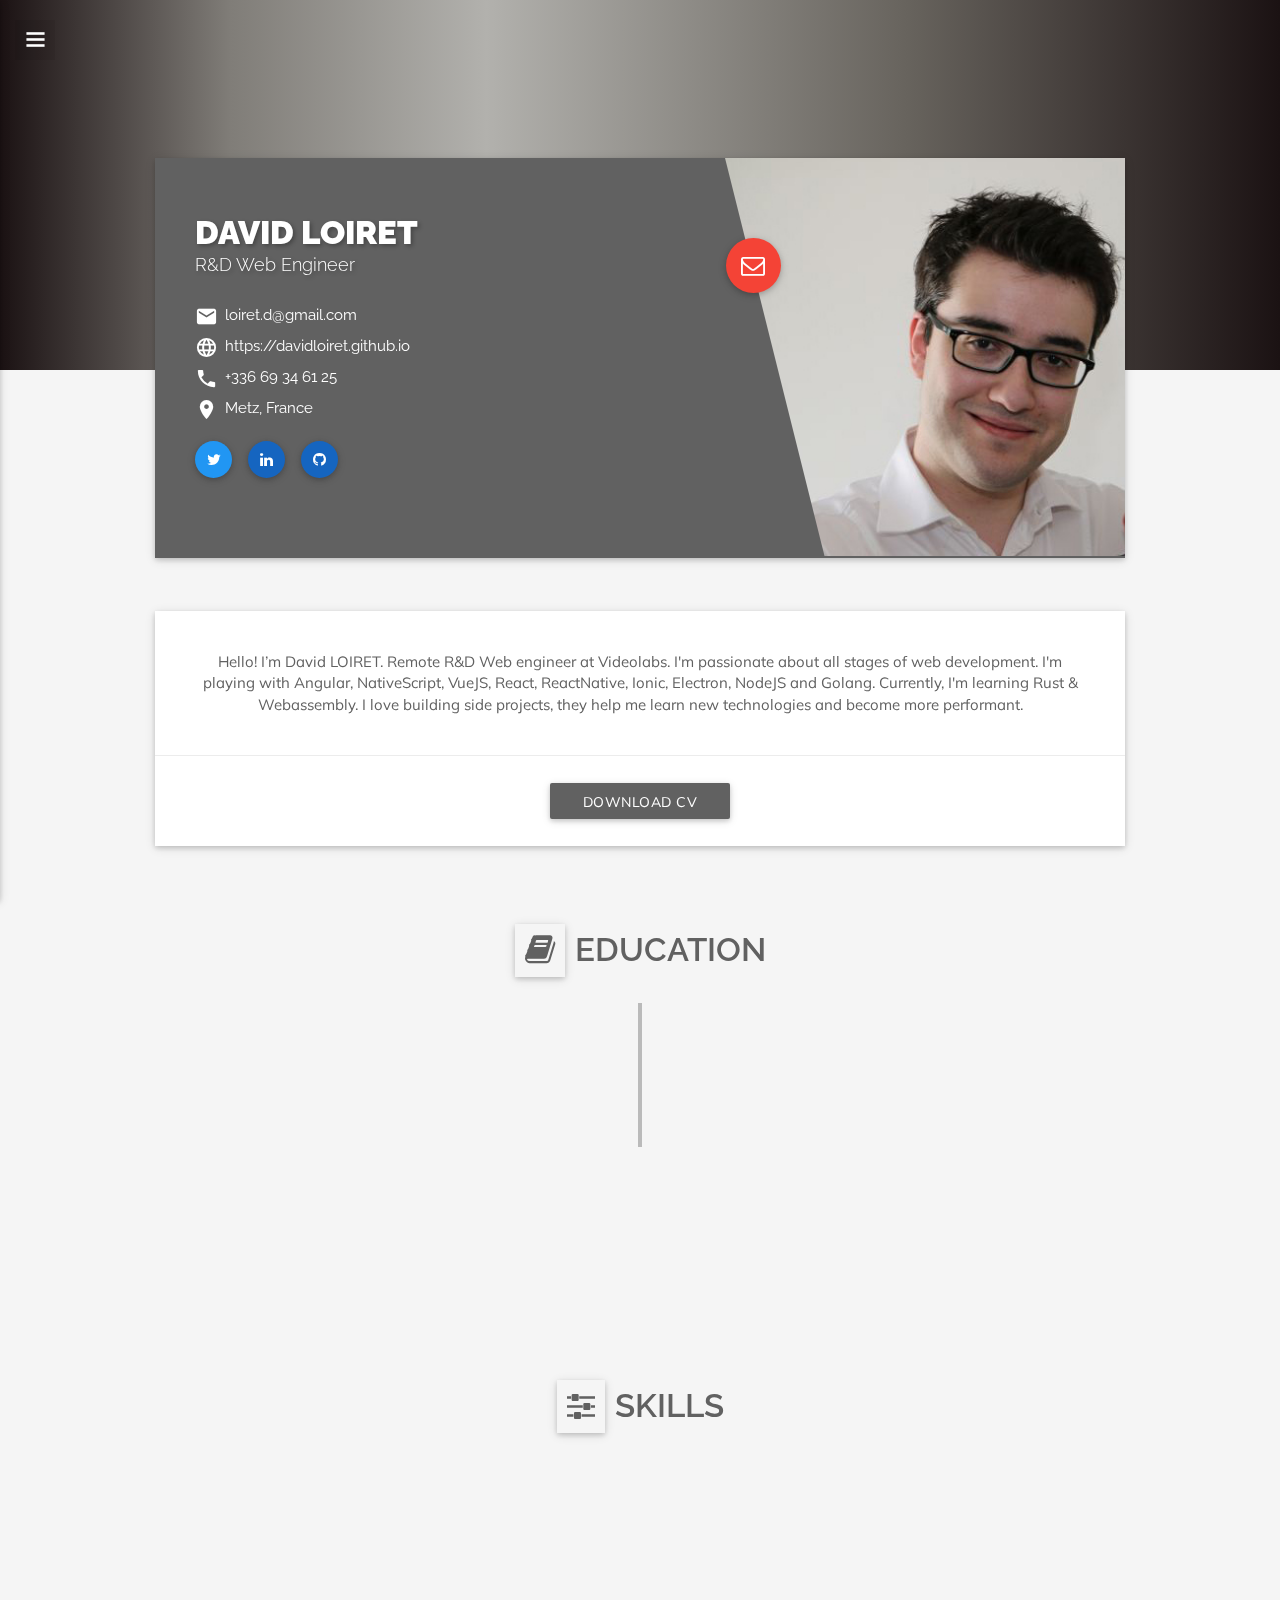
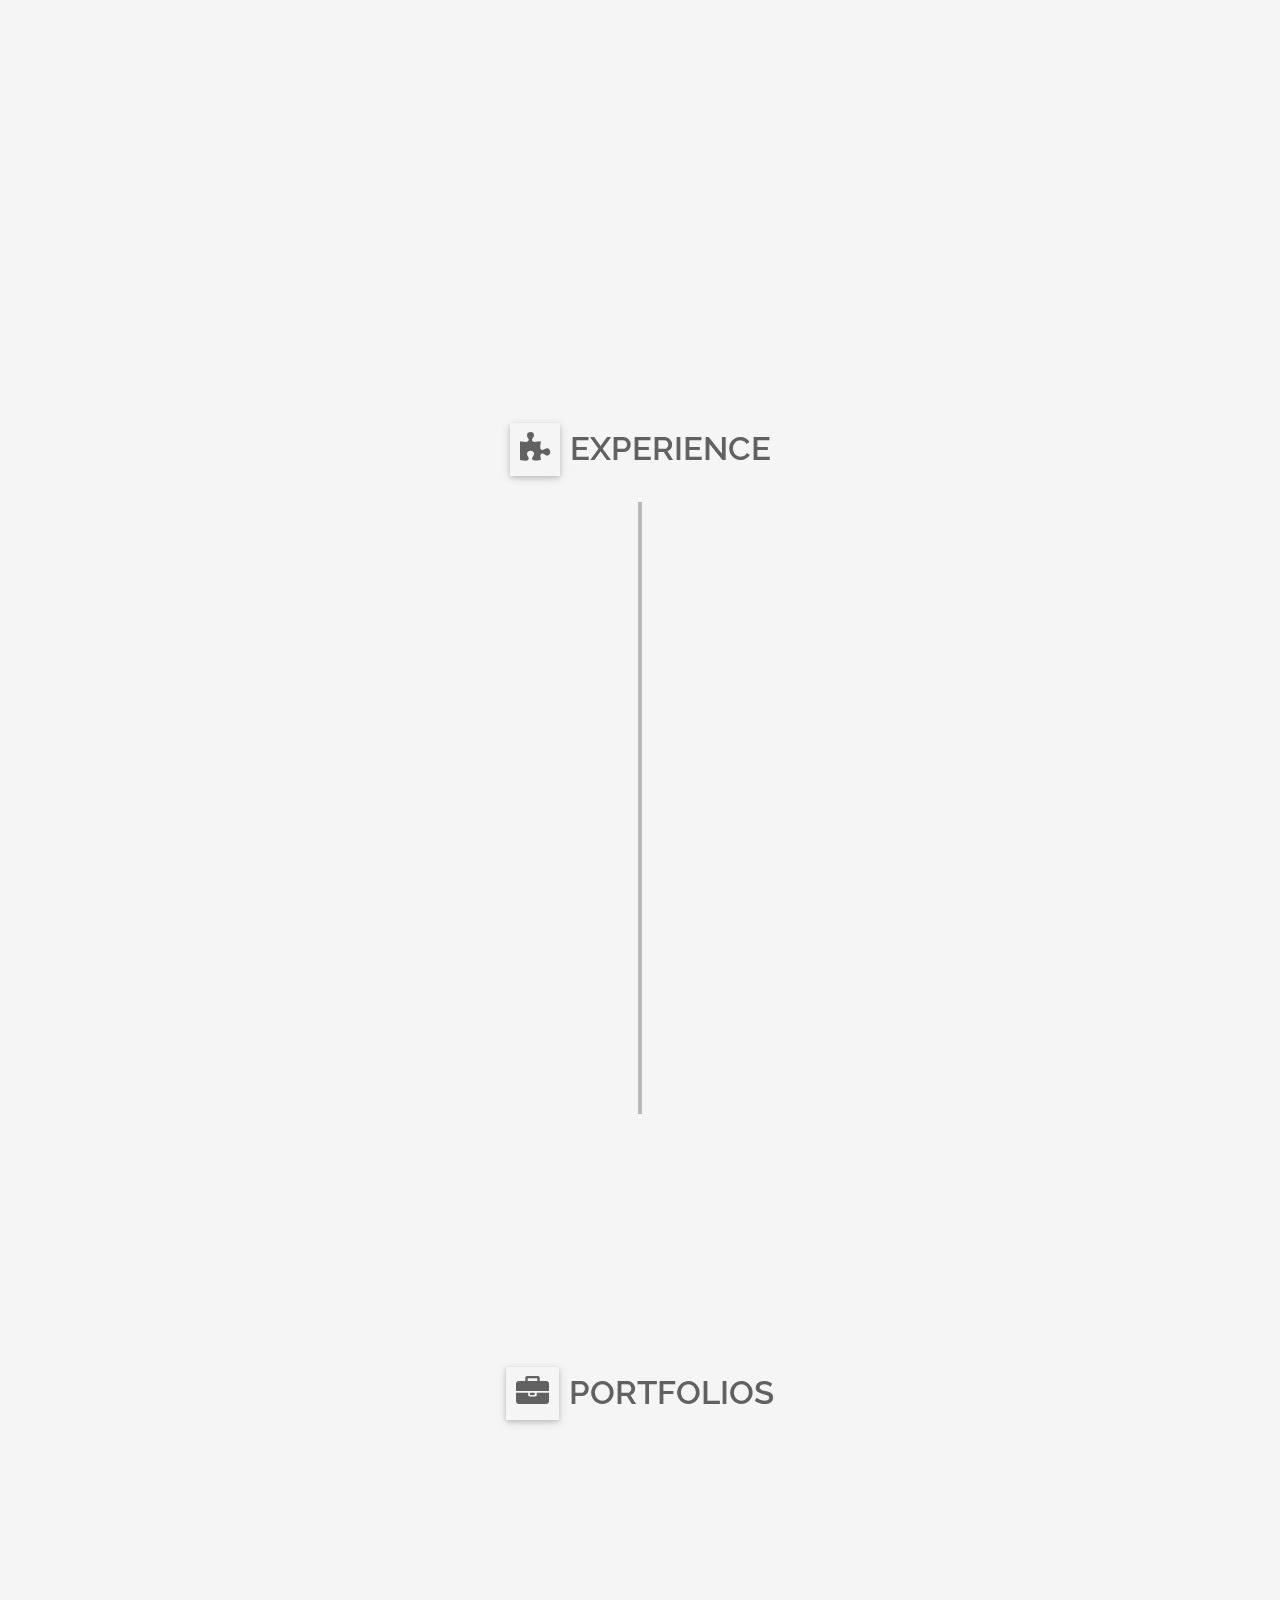
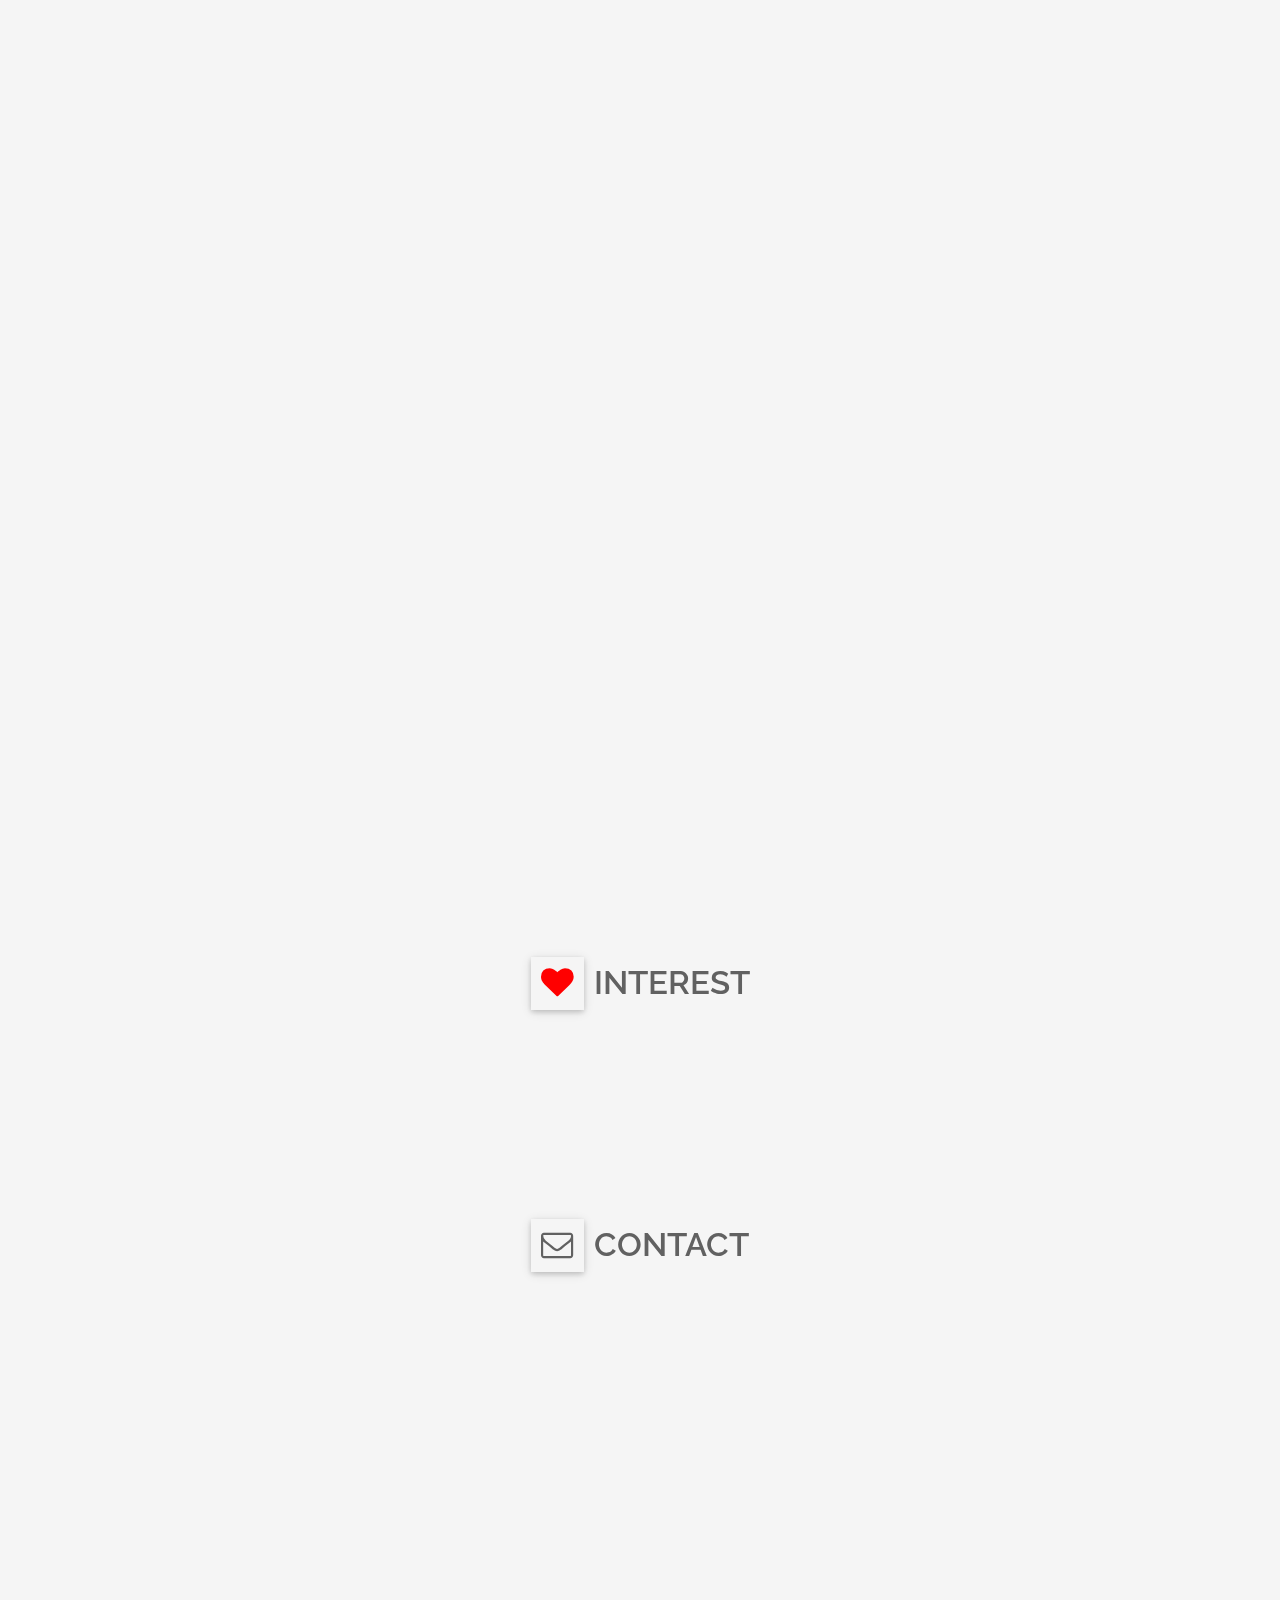
==== commit 0bc3bb57: "Add form & favicon" ====
--- a/index.html
+++ b/index.html
@@ -4,9 +4,9 @@
     <meta charset="UTF-8">
     <meta http-equiv="X-UA-Compatible" content="IE=edge">
     <meta name="viewport" content="width=device-width, initial-scale=1, maximum-scale=1">
-    <meta name="author" content="David Loiret">
+    <meta name="author" content="David Loiret, cv, curriculum vitae">
     <meta name="description" content="I’m David LOIRET. Remote R&D Web engineer at Videolabs. I'm passionate about all stages of web development. I'm playing with Angular, NativeScript, VueJS, React, ReactNative, Ionic, Electron, NodeJS and Golang. Currently, I'm learning Rust & Webassembly. I love building side projects, they help me learn new technologies and become more performant.">
-    <meta name="keywords" content="">
+    <meta name="keywords" content="David Loiret">
 
     <meta property="og:title" content="David LOIRET - RESUME"/>
     <meta property="og:description" content="I’m David LOIRET. Remote R&D Web engineer at Videolabs. I'm passionate about all stages of web development. I'm playing with Angular, NativeScript, VueJS, React, ReactNative, Ionic, Electron, NodeJS and Golang. Currently, I'm learning Rust & Webassembly. I love building side projects, they help me learn new technologies and become more performant."/>
@@ -15,18 +15,34 @@
     <meta property="og:url" content="https://davidloiret.github.io/"/>
 
     <title>David LOIRET - RESUME</title>
-    <link rel="icon" href="images/site/fav-icon.png">
-    <link rel="apple-touch-icon" href="images/site/apple-touch-icon.png">
+    <link rel="apple-touch-icon" sizes="57x57" href="images/icons/apple-icon-57x57.png">
+    <link rel="apple-touch-icon" sizes="60x60" href="images/icons/apple-icon-60x60.png">
+    <link rel="apple-touch-icon" sizes="72x72" href="images/icons/apple-icon-72x72.png">
+    <link rel="apple-touch-icon" sizes="76x76" href="images/icons/apple-icon-76x76.png">
+    <link rel="apple-touch-icon" sizes="114x114" href="images/icons/apple-icon-114x114.png">
+    <link rel="apple-touch-icon" sizes="120x120" href="images/icons/apple-icon-120x120.png">
+    <link rel="apple-touch-icon" sizes="144x144" href="images/icons/apple-icon-144x144.png">
+    <link rel="apple-touch-icon" sizes="152x152" href="images/icons/apple-icon-152x152.png">
+    <link rel="apple-touch-icon" sizes="180x180" href="images/icons/apple-icon-180x180.png">
+    <link rel="icon" type="image/png" sizes="192x192"  href="images/icons/android-icon-192x192.png">
+    <link rel="icon" type="image/png" sizes="32x32" href="images/icons/favicon-32x32.png">
+    <link rel="icon" type="image/png" sizes="96x96" href="images/icons/favicon-96x96.png">
+    <link rel="icon" type="image/png" sizes="16x16" href="images/icons/favicon-16x16.png">
+    <link rel="manifest" href="images/icons/manifest.json">
+    <meta name="msapplication-TileColor" content="#ffffff">
+    <meta name="msapplication-TileImage" content="images/icons/ms-icon-144x144.png">
+    <meta name="theme-color" content="#ffffff">
+
     <link href='https://fonts.googleapis.com/css?family=Raleway:500' rel='stylesheet' type='text/css'>
     <link href='https://fonts.googleapis.com/css?family=Muli' rel='stylesheet' type='text/css'>
     <link href="https://fonts.googleapis.com/icon?family=Material+Icons" rel="stylesheet">
-    <link href="stylesheets/vendors/font-awesome.min.css" rel="stylesheet">
     <link href="stylesheets/vendors/animate.min.css" rel="stylesheet">
     <link href="stylesheets/vendors/magnific-popup.css" rel="stylesheet">
-    <link href="stylesheets/vendors/swiper.min.css" rel="stylesheet">
+    <!-- <link href="stylesheets/vendors/swiper.min.css" rel="stylesheet"> -->
     <link href="stylesheets/vendors/materialize.css" rel="stylesheet">
     <link href="stylesheets/vendors/bootstrap.min.css" rel="stylesheet">
     <link href="stylesheets/style_gray.css" id="switch_style" rel="stylesheet">
+    <link href="https://maxcdn.bootstrapcdn.com/font-awesome/4.7.0/css/font-awesome.min.css" rel="stylesheet" integrity="sha384-wvfXpqpZZVQGK6TAh5PVlGOfQNHSoD2xbE+QkPxCAFlNEevoEH3Sl0sibVcOQVnN" crossorigin="anonymous">
 </head>
 <body>
 
@@ -34,7 +50,7 @@
 <!--==========================================
                   PRE-LOADER
 ===========================================-->
-<div id="loading">
+<!-- <div id="loading">
     <div id="loading-center">
         <div id="loading-center-absolute">
             <div class="box-holder animated bounceInDown">
@@ -46,7 +62,7 @@
             </div>
         </div>
     </div>
-</div>
+</div> -->
 
 <!--==========================================
                     HEADER
@@ -73,9 +89,7 @@
             <a href="#experience"><i class="title-icon fa fa-suitcase"></i>Experience</a>
             <a href="#portfolios"><i class="title-icon fa fa-archive"></i>Portfolios</a>
             <a href="#interest"><i class="title-icon fa fa-heart"></i>Interest</a>
-            <!--
             <a href="#contact"><i class="title-icon fa fa-envelope"></i>Contact</a>
-            -->
         </div>
     </nav>
     <div class="header-background section"></div>
@@ -88,6 +102,7 @@
                     <div id="profile" class="right">
                         <img alt="profile-image" class="img-responsive" src="images/profile/profile.png">
                         <div class="slant"></div>
+                        <a href="#contact" class="btn-floating btn-large add-btn"><i class="fa fa-envelope-o"></i></a>
                     </div>
                     <div class="card-content">
                         <div class="info-headings">
@@ -102,7 +117,7 @@
                                 </li>
                                 <li class="clearfix">
                                     <span class="title"><i class="material-icons">language</i></span>
-                                    <span class="content">https://davidloiret.github.io/</span>
+                                    <span class="content">https://davidloiret.github.io</span>
                                 </li>
                                 <li class="clearfix">
                                     <span class="title"><i class="material-icons">phone</i></span>
@@ -409,7 +424,7 @@
                         <p>
                             Development of <a target="_blank" href="http://www.spallian.com/solution/tellmycity">TellMyCity</a> (AngularJS, Cordova, Ionic).
                             I was responsible for the development of the backoffice and the mobile application.
-                            <a target="_blank" href="http://www.spallian.com/solution/tellmycity">TellMyCity</a> simplifies the whole relation between citizens and public services. 
+                            <a target="_blank" href="http://www.spallian.com/solution/tellmycity">TellMyCity</a> simplifies the whole relation between citizens and public services.
                         </p>
                     </div>
                 </div>
@@ -528,7 +543,7 @@
                 <div id="c" class="row">
                     <div class="col-md-4 col-sm-4 col-xs-12 grid inLeft">
                         <figure class="port-effect-up">
-                            <img src="images/videolabs/videolabs.io-mini.png" class="img-responsive" alt="portfolio-demo"/>
+                            <img src="images/videolabs/videolabs.io-mini.jpg" class="img-responsive" alt="portfolio-demo"/>
                             <figcaption>
                                 <h2>Videolabs Website</h2>
                                 <p>Videolabs Website</p>
@@ -538,7 +553,7 @@
                     </div>
                     <div class="col-md-4 col-sm-4 col-xs-12 grid inLeft">
                         <figure class="port-effect-up">
-                            <img src="images/videolabs/videolan_events_vdd18-mini.png" class="img-responsive" alt="portfolio-demo"/>
+                            <img src="images/videolabs/videolan_events_vdd18-mini.jpg" class="img-responsive" alt="portfolio-demo"/>
                             <figcaption>
                                 <h2>Video Dev Days 2018 Website</h2>
                                 <p>Video Dev Days 2018 Website</p>
@@ -548,7 +563,7 @@
                     </div>
                     <div class="col-md-4 col-sm-4 col-xs-12 grid inLeft">
                         <figure class="port-effect-up">
-                            <img src="images/videolabs/vizr.io-mini.png" class="img-responsive" alt="portfolio-demo"/>
+                            <img src="images/videolabs/vizr.io-mini.jpg" class="img-responsive" alt="portfolio-demo"/>
                             <figcaption>
                                 <h2>Vizr Website</h2>
                                 <p>Vizr Website</p>
@@ -621,6 +636,63 @@
         </div>
     </div>
 </section>
+<!--==========================================
+                  CONTACT
+===========================================-->
+<section id="contact" class="section">
+    <div class="container">
+        <!-- SECTION TITLE -->
+        <div class="section-title">
+            <h4 class="text-uppercase text-center"><i class="fa fa-envelope-o card icon-header" aria-hidden="true"></i>Contact</h4>
+        </div>
+        <div class="row">
+            <div id="contact-card" class="col-md-12 col-sm-12 col-xs-12">
+                <!-- CONTACT FORM -->
+                <div class="card">
+                    <div class="card-content">
+                        <form id="contact-form" name="c-form" action="https://formsubmit.co/loiret.d@gmail.com" method="POST">
+                            <input type="hidden" name="_replyto">
+                            <input type="hidden" name="_next" value="https://davidloiret.github.io/thanks.html">
+                            <!-- NAME -->
+                            <div class="input-field">
+                                <input id="first_name" type="text" class="validate" name="first_name" required>
+                                <label for="first_name">Name</label>
+                            </div>
+                            <!--SUBJECT-->
+                            <div class="input-field">
+                                <input id="sub" type="text" class="validate" name="sub" required>
+                                <label for="sub">Subject</label>
+                            </div>
+                            <!--EMAIL-->
+                            <div class="input-field">
+                                <input id="email" type="email" class="validate" name="email" required>
+                                <label for="email">Email</label>
+                            </div>
+                            <!--MESSAGE-->
+                            <div class="input-field">
+                                <textarea id="textarea1" class="materialize-textarea" name="message"
+                                            required></textarea>
+                                <label for="textarea1">Message</label>
+                            </div>
+                            <!-- SEND BUTTON -->
+                            <div class="contact-send text-right">
+                                <button id="submit" name="contactSubmit" type="submit" value="Submit"
+                                        class="btn waves-effect">Send
+                                </button>
+                            </div>
+                        </form>
+                    </div>
+                    <!--FORM LOADER-->
+                    <div id="form-loader" class="progress is-hidden">
+                        <div class="indeterminate"></div>
+                    </div>
+                </div>
+            </div>
+        </div>
+    </div>
+</section>
+
+
 <div id="scroll-top">
     <div id="scrollup"><i class="fa fa-angle-up"></i></div>
 </div>
@@ -646,12 +718,20 @@
 <script src="javascript/vendors/jquery-2.1.3.min.js"></script>
 <script src="javascript/vendors/bootstrap.min.js"></script>
 <script src="javascript/vendors/materialize.min.js"></script>
-<script src="javascript/vendors/retina.min.js"></script>
+<!-- <script src="javascript/vendors/retina.min.js"></script> -->
 <script src="javascript/vendors/scrollreveal.min.js"></script>
-<script src="javascript/vendors/swiper.jquery.min.js"></script>
+<!-- <script src="javascript/vendors/swiper.jquery.min.js"></script> -->
 <script src="javascript/vendors/jquery.magnific-popup.min.js"></script>
 <script src="javascript/custom.js"></script>
-
+<!-- Global site tag (gtag.js) - Google Analytics -->
+<script async src="https://www.googletagmanager.com/gtag/js?id=UA-145154279-1"></script>
+<script>
+  window.dataLayer = window.dataLayer || [];
+  function gtag(){dataLayer.push(arguments);}
+  gtag('js', new Date());
+
+  gtag('config', 'UA-145154279-1');
+</script>
 
 </body>
 </html>--- a/stylesheets/style_gray.css
+++ b/stylesheets/style_gray.css
@@ -408,13 +408,17 @@
     font-size: 16px;
     padding: 0;
     margin: 0;
+    margin-top: 10px;
     text-shadow: 2px 2px 4px rgba(0, 0, 0, 0.29);
 }
 
 #loading .box-holder {
     position: absolute;
-    top: 42%;
-    left: 45%;
+    top: 30%;
+    left: 50%;
+    transform: translate(-50%);
+    color: #fff;
+    font-size: 42px;
 }
 
 #loading .box-holder .load-box {
@@ -678,10 +682,8 @@
     display: block;
     width: 100%;
     height: 370px;
-    background: url(../images/backgrounds/background.jpg) no-repeat;
-    background-size: cover;
-    background-position: center center;
-    background-attachment: fixed;
+    background: rgb(27,18,19);
+    background: linear-gradient(90deg, rgba(27,18,19,1) 0%, rgba(128,125,120,1) 18%, rgba(178,177,173,1) 38%, rgba(103,99,93,1) 71%, rgba(27,18,19,1) 100%);
 }
 
 #v-card-holder {
@@ -827,7 +829,7 @@
 }
 
 #v-card-holder #v-card #profile .add-btn i {
-    font-size: 35px;
+    font-size: 24px;
     color: #fff;
 }
 
@@ -2351,10 +2353,8 @@
     display: block;
     width: 100%;
     height: 370px;
-    background: url(../images/backgrounds/background.jpg) no-repeat;
-    background-size: cover;
-    background-position: center center;
-    background-attachment: fixed;
+    background: rgb(27,18,19);
+    background: linear-gradient(90deg, rgba(27,18,19,1) 0%, rgba(128,125,120,1) 18%, rgba(178,177,173,1) 38%, rgba(103,99,93,1) 71%, rgba(27,18,19,1) 100%);
 }
 
 .single-page {
@@ -2618,4 +2618,11 @@
 
 .sbg-img {
     margin-bottom: -76px;
-}+}
+
+#contact-form:invalid #submit {
+    pointer-events: none;
+    cursor: not-allowed;
+    color: #bfbfbf;
+    background-color: #949494;
+}
